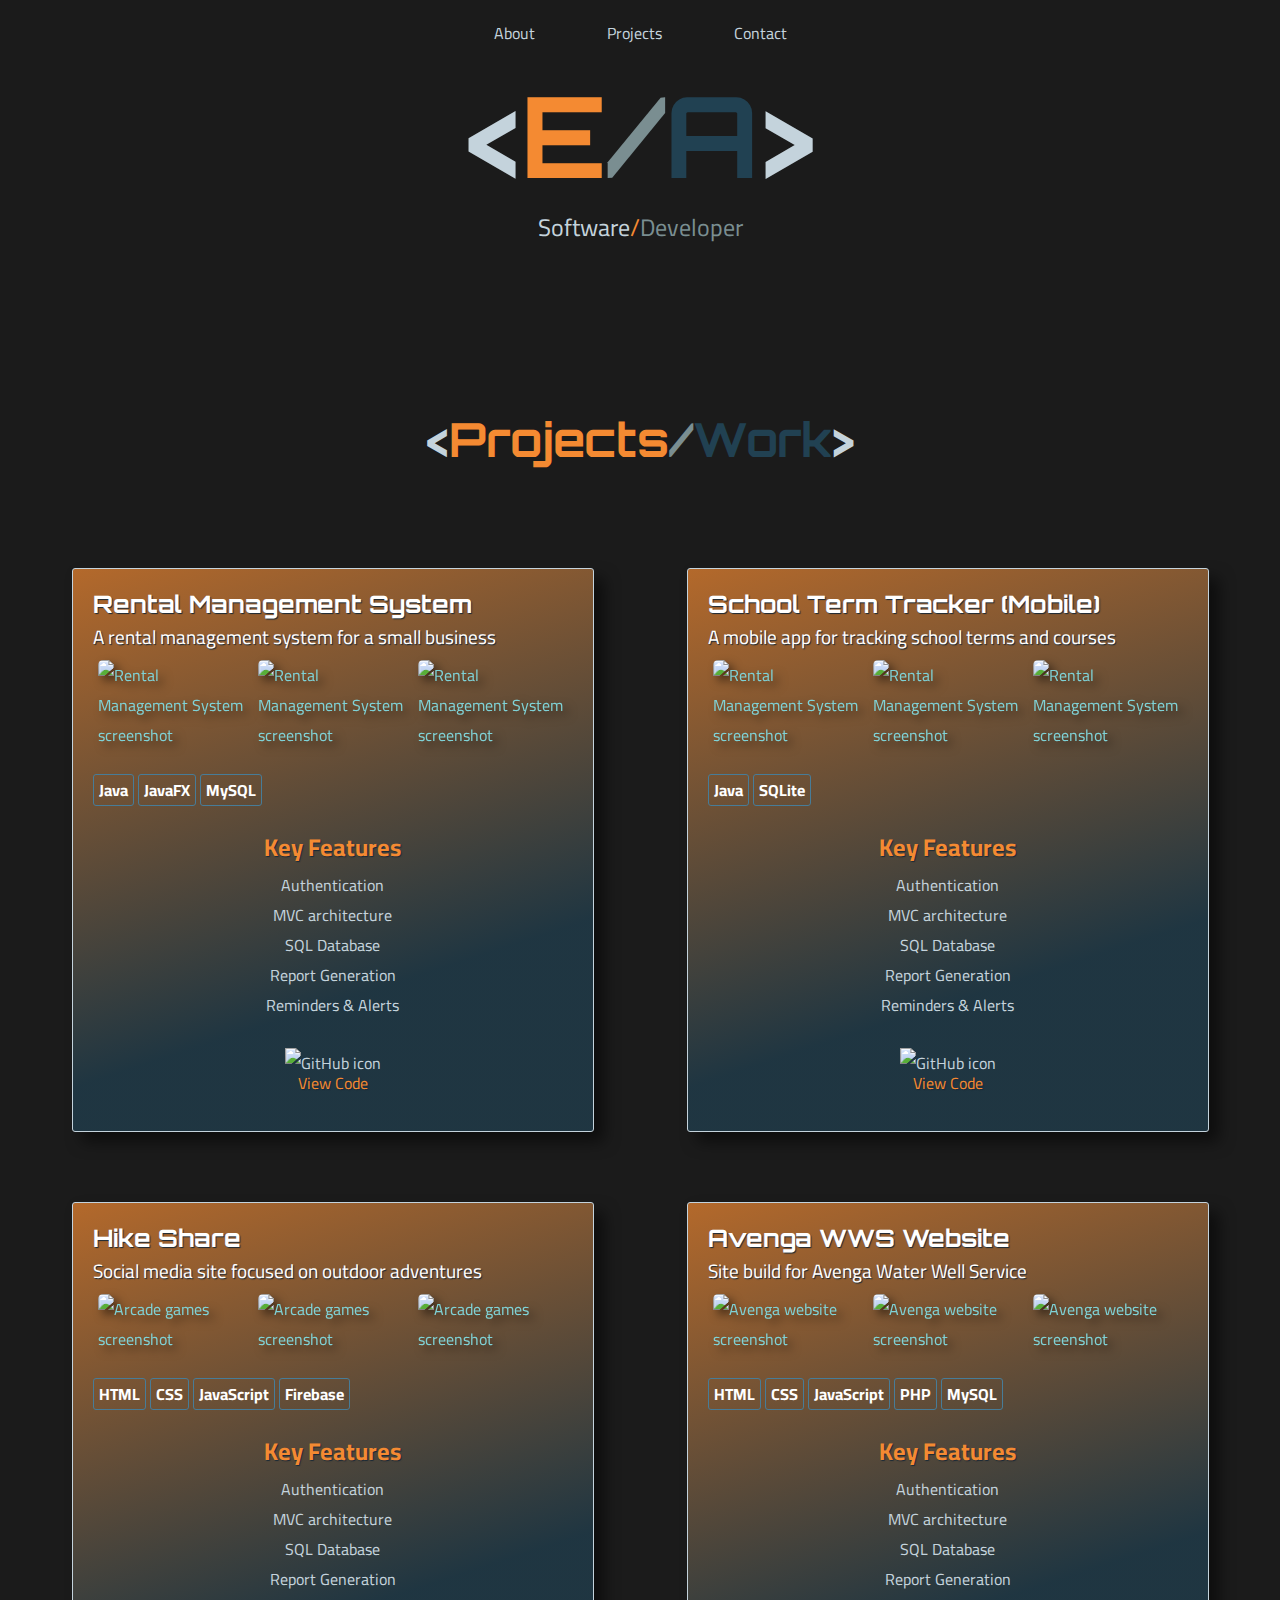
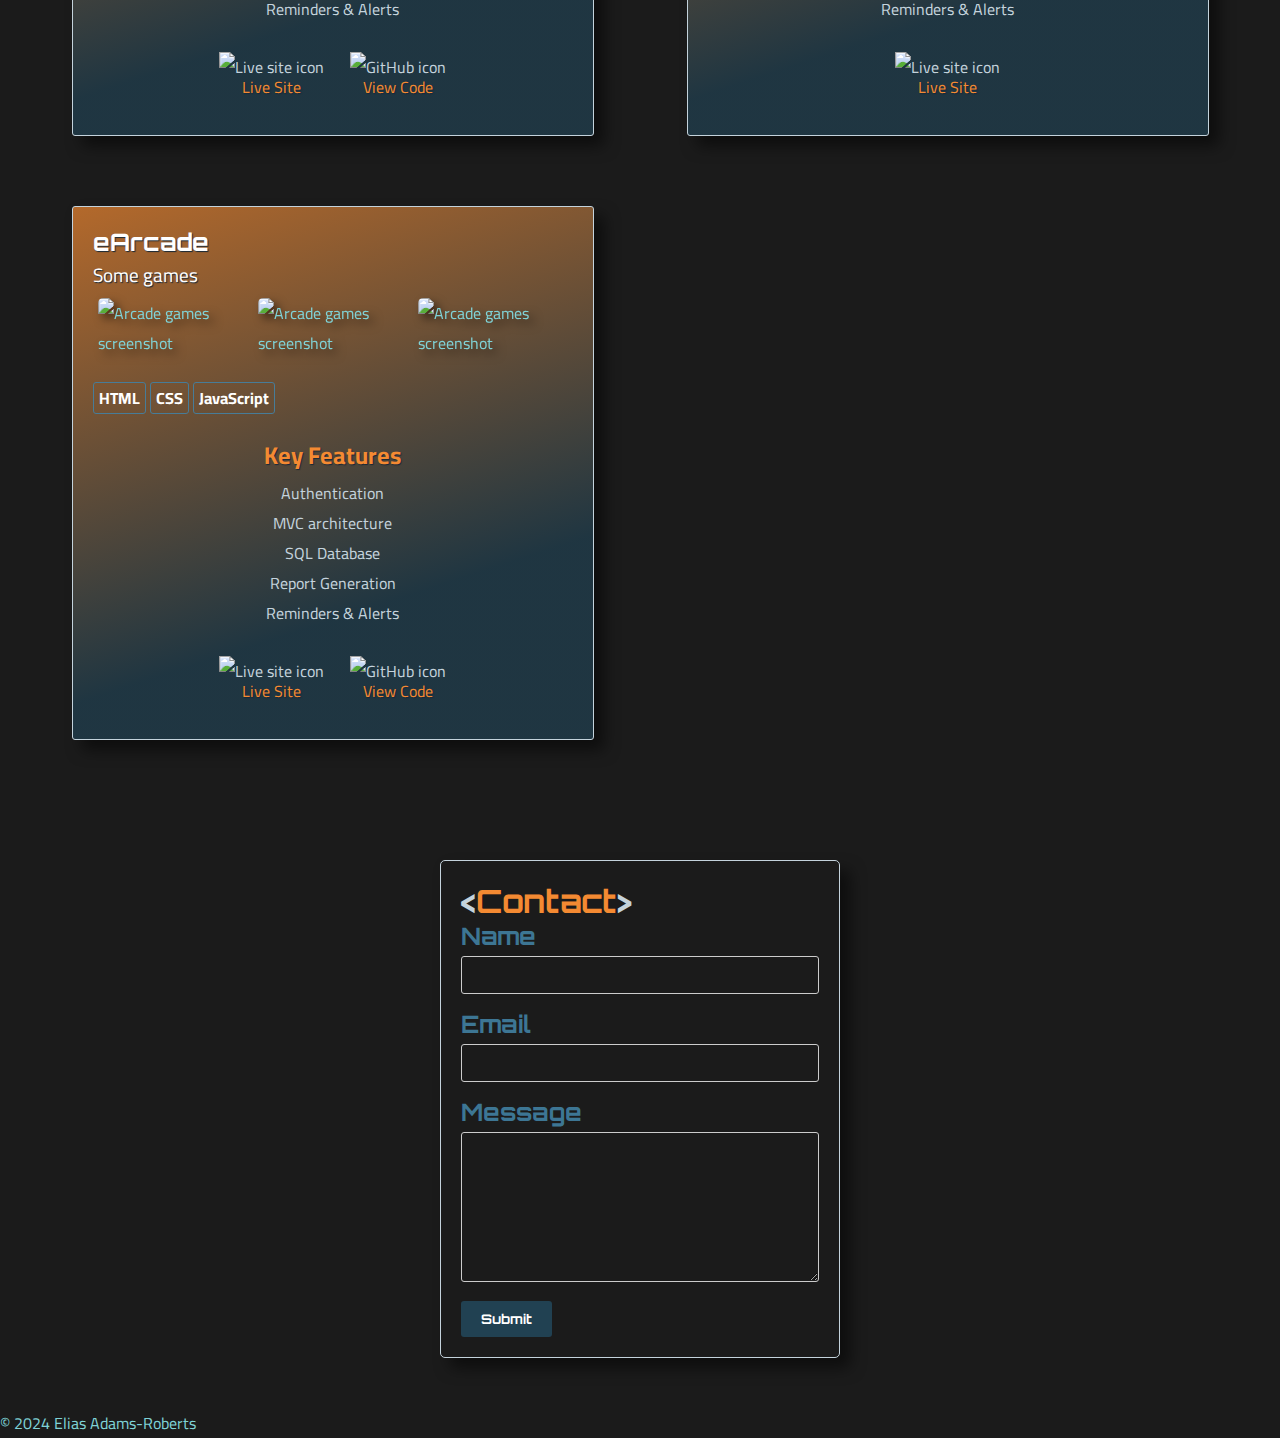
==== index.html @ cd7f0138 "Update project links and add key features section to index.html" ====
<!DOCTYPE html>
<html lang="en">
  <head>
    <meta charset="UTF-8" />
    <meta name="viewport" content="width=device-width, initial-scale=1.0" />
    <title>Elias Adams-Roberts | Software Developer</title>
    <!-- Stylesheet / Fonts -->
    <link rel="stylesheet" href="styles/style.css" />
    <link rel="preconnect" href="https://fonts.googleapis.com" />
    <link rel="preconnect" href="https://fonts.gstatic.com" crossorigin />
    <link
      href="https://fonts.googleapis.com/css2?family=Cairo:wght@300;400;500;700&family=DM+Sans:wght@400;500;700&family=Montserrat:wght@300;400;700&family=Orbitron:wght@400;500;700&family=Roboto:wght@100;300;500;700&display=swap"
      rel="stylesheet"
    />
  </head>
  <body>
    <nav>
      <div id="nav-right">
        <ul class="nav-links">
          <li><a href="#about">About</a></li>
          <li><a href="#projects">Projects</a></li>
          <li><a href="#contact">Contact</a></li>
        </ul>
      </div>
    </nav>

    <header>
      <div class="header-wrapper">
        <h1 id="header-title">
          <span class="title-white">&lt;</span
          ><span class="title-orange">E</span
          ><span id="header-slash">&#47;</span><span class="title-blue">A</span
          ><span class="title-white">&gt;</span>
        </h1>
        <p class="header-sub">
          Software<span class="title-orange">/</span
          ><span class="bluegray">Developer</span>
        </p>
      </div>
    </header>

    <div id="projects-title">
      <h3 class="title">
        <span class="title-white">&lt;</span
        ><span class="title-orange">Projects</span
        ><span id="header-slash">&#47;</span><span class="title-blue">Work</span
        ><span class="title-white">&gt;</span>
      </h3>
    </div>

    <section id="projects">
      <div class="project-card">
        <h4 class="project-title">Rental Management System</h4>
        <p class="project-description">
          A rental management system for a small business
        </p>
        <div class="project-screenshots">
          <img
            class="project-screen-thumb"
            src="/screenshots/rms-1-thumb.png"
            alt="Rental Management System screenshot"
          />
          <img
            class="project-screen-thumb"
            src="/screenshots/rms-2-thumb.png"
            alt="Rental Management System screenshot"
          />
          <img
            class="project-screen-thumb"
            src="/screenshots/rms-3-thumb.png"
            alt="Rental Management System screenshot"
          />
        </div>
        <div class="project-tech">
          <span class="project-tech-detail">Java</span>
          <span class="project-tech-detail">JavaFX</span>
          <span class="project-tech-detail">MySQL</span>
        </div>
        <div class="project-key-features">
          <h5 class="project-features-title">Key Features</h5>
          <ul class="project-features-list">
            <li>Authentication</li>
            <li>MVC architecture</li>
            <li>SQL Database</li>
            <li>Report Generation</li>
            <li>Reminders & Alerts</li>
          </ul>
        </div>
        <div class="project-links">
          <div class="project-link">
            <a
              href="https://github.com/erobertsdev/Rental-Management-System"
              target="_blank"
            >
              <img
                class="project-github-icon"
                src="/screenshots/icons8-github-64.png"
                alt="GitHub icon"
              />
              <div class="project-link-text">View Code</div>
            </a>
          </div>
        </div>
      </div>

      <div class="project-card">
        <h4 class="project-title">School Term Tracker (Mobile)</h4>
        <p class="project-description">
          A mobile app for tracking school terms and courses
        </p>
        <div class="project-screenshots">
          <img
            class="project-screen-thumb"
            src="/screenshots/tracker-1-thumb.png"
            alt="Rental Management System screenshot"
          />
          <img
            class="project-screen-thumb"
            src="/screenshots/tracker-2-thumb.png"
            alt="Rental Management System screenshot"
          />
          <img
            class="project-screen-thumb"
            src="/screenshots/tracker-3-thumb.png"
            alt="Rental Management System screenshot"
          />
        </div>
        <div class="project-tech">
          <span class="project-tech-detail">Java</span>
          <span class="project-tech-detail">SQLite</span>
        </div>
        <div class="project-key-features">
          <h5 class="project-features-title">Key Features</h5>
          <ul class="project-features-list">
            <li>Authentication</li>
            <li>MVC architecture</li>
            <li>SQL Database</li>
            <li>Report Generation</li>
            <li>Reminders & Alerts</li>
          </ul>
        </div>
        <div class="project-links">
          <div class="project-link">
            <a
              href="https://github.com/erobertsdev/Term-Tracker-Mobile-App"
              target="_blank"
            >
              <img
                class="project-github-icon"
                src="/screenshots/icons8-github-64.png"
                alt="GitHub icon"
              />
              <div class="project-link-text">View Code</div>
            </a>
          </div>
        </div>
      </div>

      <div class="project-card">
        <h4 class="project-title">Hike Share</h4>
        <p class="project-description">
          Social media site focused on outdoor adventures
        </p>
        <div class="project-screenshots">
          <img
            class="project-screen-thumb"
            src="/screenshots/hike-1-thumb.png"
            alt="Arcade games screenshot"
          />
          <img
            class="project-screen-thumb"
            src="/screenshots/hike-2-thumb.png"
            alt="Arcade games screenshot"
          />
          <img
            class="project-screen-thumb"
            src="/screenshots/hike-3-thumb.png"
            alt="Arcade games screenshot"
          />
        </div>
        <div class="project-tech">
          <span class="project-tech-detail">HTML</span>
          <span class="project-tech-detail">CSS</span>
          <span class="project-tech-detail">JavaScript</span>
          <span class="project-tech-detail">Firebase</span>
        </div>
        <div class="project-key-features">
          <h5 class="project-features-title">Key Features</h5>
          <ul class="project-features-list">
            <li>Authentication</li>
            <li>MVC architecture</li>
            <li>SQL Database</li>
            <li>Report Generation</li>
            <li>Reminders & Alerts</li>
          </ul>
        </div>
        <div class="project-links">
          <div class="project-link">
            <a href="https://eroberts.dev/hike-share" target="_blank">
              <img
                class="project-live-icon"
                src="/screenshots/icons8-website-64.png"
                alt="Live site icon"
              />
              <div class="project-link-text">Live Site</div>
            </a>
          </div>
          <div class="project-link">
            <a href="https://github.com/erobertsdev/hike-share" target="_blank">
              <img
                class="project-github-icon"
                src="/screenshots/icons8-github-64.png"
                alt="GitHub icon"
              />
              <div class="project-link-text">View Code</div>
            </a>
          </div>
        </div>
      </div>

      <div class="project-card">
        <h4 class="project-title">Avenga WWS Website</h4>
        <p class="project-description">
          Site build for Avenga Water Well Service
        </p>
        <div class="project-screenshots">
          <img
            class="project-screen-thumb"
            src="/screenshots/avenga-2-thumb.png"
            alt="Avenga website screenshot"
          />
          <img
            class="project-screen-thumb"
            src="/screenshots/avenga-3-thumb.png"
            alt="Avenga website screenshot"
          />
          <img
            class="project-screen-thumb"
            src="/screenshots/avenga-4-thumb.png"
            alt="Avenga website screenshot"
          />
        </div>
        <div class="project-tech">
          <span class="project-tech-detail">HTML</span>
          <span class="project-tech-detail">CSS</span>
          <span class="project-tech-detail">JavaScript</span>
          <span class="project-tech-detail">PHP</span>
          <span class="project-tech-detail">MySQL</span>
        </div>
        <div class="project-key-features">
          <h5 class="project-features-title">Key Features</h5>
          <ul class="project-features-list">
            <li>Authentication</li>
            <li>MVC architecture</li>
            <li>SQL Database</li>
            <li>Report Generation</li>
            <li>Reminders & Alerts</li>
          </ul>
        </div>
        <div class="project-links">
          <div class="project-link">
            <a href="https://avengawws.com" target="_blank">
              <img
                class="project-live-icon"
                src="/screenshots/icons8-website-64.png"
                alt="Live site icon"
              />
              <div class="project-link-text">Live Site</div>
            </a>
          </div>
        </div>
      </div>

      <div class="project-card">
        <h4 class="project-title">eArcade</h4>
        <p class="project-description">Some games</p>
        <div class="project-screenshots">
          <img
            class="project-screen-thumb"
            src="/screenshots/arcade-2-thumb.png"
            alt="Arcade games screenshot"
          />
          <img
            class="project-screen-thumb"
            src="/screenshots/arcade-3-thumb.png"
            alt="Arcade games screenshot"
          />
          <img
            class="project-screen-thumb"
            src="/screenshots/arcade-4-thumb.png"
            alt="Arcade games screenshot"
          />
        </div>
        <div class="project-tech">
          <span class="project-tech-detail">HTML</span>
          <span class="project-tech-detail">CSS</span>
          <span class="project-tech-detail">JavaScript</span>
        </div>
        <div class="project-key-features">
          <h5 class="project-features-title">Key Features</h5>
          <ul class="project-features-list">
            <li>Authentication</li>
            <li>MVC architecture</li>
            <li>SQL Database</li>
            <li>Report Generation</li>
            <li>Reminders & Alerts</li>
          </ul>
        </div>
        <div class="project-links">
          <div class="project-link">
            <a href="https://eroberts.dev/arcade" target="_blank">
              <img
                class="project-live-icon"
                src="/screenshots/icons8-website-64.png"
                alt="Live site icon"
              />
              <div class="project-link-text">Live Site</div>
            </a>
          </div>
          <div class="project-link">
            <a
              href="https://github.com/erobertsdev/Rental-Management-System"
              target="_blank"
            >
              <img
                class="project-github-icon"
                src="/screenshots/icons8-github-64.png"
                alt="GitHub icon"
              />
              <div class="project-link-text">View Code</div>
            </a>
          </div>
        </div>
      </div>

      <dialog id="screenshot-dialog" class="dialog">
        <div id="screenshot-fullsize">
          <img
            class="screenshot-fullsize-img"
            src="/screenshots/arcade-2-thumb.png"
            alt="Rental Management System"
          />
          <div>
            <button id="close-dialog-btn">Close</button>
          </div>
        </div>
      </dialog>
    </section>

    <section id="contact">
      <div id="contact-form">
        <h3 id="contact-form-title">
          <span class="title-white">&lt;</span
          ><span class="title-orange">Contact</span
          ><span class="title-white">&gt;</span>
        </h3>
        <form action="https://formspree.io/moqapzaz" method="POST">
          <label for="name">Name</label>
          <input type="text" id="name" name="name" required />

          <label for="email">Email</label>
          <input type="email" id="email" name="email" required />

          <label for="message">Message</label>
          <textarea id="message" name="message" required></textarea>

          <button type="submit">Submit</button>
        </form>
      </div>
    </section>

    <footer>
      <div id="footer-content">
        <p>&copy; 2024 Elias Adams-Roberts</p>
      </div>
    </footer>

    <script src="app/app.js"></script>
  </body>
</html>
---- styles/style.css ----
:root {
  --black: #000;
  --gray: #1a1d1a;
  --bluegray: #7a8e91;
  --blue: #7fd2d6;
  --blue2: #50b6c1;
  --darkblue: #214152;
  --darkestblue: #192936;
  --white: #c4d3dc;
  --orange: #f48a32;
  caret-color: var(--blue2);
  accent-color: var(--blue2);
  scroll-behavior: smooth;
}

::selection {
  background: var(--blue2);
}
::-moz-selection {
  background: var(--blue2);
}

* {
  margin: 0;
  padding: 0;
  box-sizing: border-box;
}

body {
  font-family: "Cairo", sans-serif;
  background-color: #1b1b1b;
  color: var(--blue);
}

a {
  text-decoration: none;
  color: var(--white);
}

nav {
  display: flex;
  align-items: center;
  justify-content: center;
  height: 65px;
}

#nav-right {
  float: right;
}

#nav-right ul {
  list-style-type: none;
  margin: 0;
  padding: 0;
  overflow: hidden;
  transition: all 0.3s;
}

#nav-right li {
  float: left;
  margin: 20px;
  transition: all 0.3s;
}

#nav-right li a {
  color: var(--white);
  border-radius: 5px;
  text-align: center;
  padding: 14px 16px;
  text-decoration: none;
  transition: all 0.3s;
}

#nav-right li a:hover {
  background-color: #303030;
  color: #3d7694;
  text-decoration: underline;
  text-decoration-color: var(--orange);
  transition: all 0.3s;
}

header {
  text-align: center;
  margin-bottom: 10rem;
}

#header-title {
  font-family: "Orbitron", Courier, monospace;
  font-size: 7rem;
  margin: 0;
  padding: 0;
  color: var(--darkblue);
}

.title {
  font-family: "Orbitron", Courier, monospace;
  margin-bottom: 50px;
}

.title-white,
.white {
  color: var(--white);
}

.text-shadow {
  text-shadow: 1px 1px 1px #000000;
}

.section-main-text {
  font-weight: bold;
  font-size: 1.3rem;
  color: #fff;
  /* text-shadow: 1px 1px 1px #000000; */
}

.title-blue {
  color: var(--darkblue);
}

.title-orange {
  color: var(--orange);
}

.bluegray {
  color: var(--bluegray);
}

.medium {
  font-size: 1.3rem;
}

.medium {
  font-size: 1.3rem;
}

.header-sub {
  font-size: 1.5rem;
  margin: 0;
  padding: 0;
  color: var(--white);
}

#header-slash {
  color: var(--bluegray);
}

/* PROJECTS SECTION */

#projects {
  display: grid;
  grid-template-columns: repeat(auto-fit, minmax(450px, 1fr));
  grid-gap: 50px;
  justify-items: center;
  align-items: center;
  padding: 50px;
}

#projects-title {
  font-size: 2.5rem;
  text-align: center;
  margin: 1rem;
}

.project-card {
  width: fit-content;
  border-radius: 3px;
  height: fit-content;
  background: rgb(244, 138, 50, 0.7);
  background: linear-gradient(
    162deg,
    rgba(244, 138, 50, 0.7) 0%,
    rgba(33, 65, 82, 0.7) 71%
  );
  padding: 20px;
  box-shadow: 10px 10px 15px rgba(0, 0, 0, 0.5);
  border: 1px solid var(--white);
  margin-bottom: 20px;
}

.project-card:hover {
  background: rgb(244, 138, 50, 0.9);
  background: linear-gradient(
    162deg,
    rgba(244, 138, 50, 0.9) 0%,
    rgba(33, 65, 82, 0.9) 71%
  );
  transition: all 0.3s;
}

.project-title {
  font-family: "Orbitron", Courier, monospace;
  font-size: 1.5rem;
  color: #fff;
  text-shadow: 1px 1px 1px var(--darkestblue);
}

.project-description {
  font-size: 1.2rem;
  color: #fff;
  text-shadow: 1px 1px 1px var(--darkestblue);
}

.project-screenshots {
  display: flex;
  justify-content: center;
  align-items: center;
  flex-wrap: wrap;
}

.project-screen-thumb {
  max-height: 150px;
  max-width: 150px;
  margin: 5px;
  filter: drop-shadow(5px 5px 5px rgba(0, 0, 0, 0.5));
  border-radius: 5px;
}

.project-screen-thumb:hover {
  cursor: pointer;
  transform: translate(-5px, -5px);
  box-shadow: 5px 5px 10px rgba(0, 0, 0, 0.5);

  transition: all 0.3s;
}

.project-tech {
  margin-top: 20px;
}

.project-tech-detail {
  border: 1px solid #477c98;
  border-radius: 3px;
  padding: 0px 5px 0px 5px;
  font-size: 1rem;
  color: #fff;
  font-weight: bold;
}

.project-key-features {
  text-align: center;
  margin-top: 20px;
}

.project-features-title {
  font-size: 1.5rem;
  color: var(--orange);
  text-shadow: 1px 1px 1px var(--darkestblue);
}

.project-features-list {
  color: var(--white);
  list-style-type: none;
  padding: 0;
}

.project-links {
  display: flex;
  justify-content: center;
  align-items: center;
}

.project-link {
  text-align: center;
  margin: 5px;
  margin-top: 10px;
  padding: 8px;
  border-radius: 5px;
  justify-self: center;
}

.project-link:hover {
  background-color: rgba(255, 255, 255, 0.2);
  transition: all 0.3s;
}

.project-link-text {
  font-size: 1rem;
  color: var(--orange);
  text-shadow: 1px 1px 1px var(--darkestblue);
}

.project-github-icon,
.project-live-icon {
  width: 35px;
  transform: translateY(10px);
}

.project-github-icon:hover {
  filter: brightness(120%);
}

/* Modal */

#screenshot-dialog {
  max-width: 80vw;
  margin: 0 auto;
  background-color: rgba(0, 0, 0, 0.9);
}

#screenshot-fullsize {
  text-align: center;
}

.screenshot-fullsize-img {
  max-width: 80vw;
  max-height: 80vh;
  border-radius: 5px;
  margin: 20px;
}

/* ABOUT SECTION */

#about {
  display: flex;
  justify-content: center;
  align-items: center;
  flex-wrap: wrap;
  margin: 0 auto;
  margin-top: 10rem;
}

#about-title {
  font-size: 2.5rem;
  align-self: flex-start;
}

.about-card {
  width: 80vw;
  height: 400px;
  background: rgba(71, 69, 66, 0.3);
  color: var(--white);
  border-radius: 5px;
  padding: 20px;
  box-shadow: 10px 10px 15px rgba(0, 0, 0, 0.5);
  margin-bottom: 20px;

  display: grid;
  grid-template-columns: 1fr 1fr;
  grid-gap: 20px;
}

.about-card-left {
  grid-column: 1 / 2;
  grid-row: 1 / 2;
}

.about-card-middle {
  grid-column: 2 / 3;
  grid-row: 1 / 2;
}

.about-card-right {
  grid-column: 3 / 4;
  grid-row: 1 / 2;
}

/* Contact Form */

#contact {
  font-family: "Orbitron", Courier, monospace;
  display: flex;
  justify-content: center;
  align-items: center;
  margin: 50px;
}

#contact-form {
  width: 400px;
  padding: 20px;
  border-radius: 5px;
  border: 1px solid var(--white);
  box-shadow: 10px 10px 15px rgba(0, 0, 0, 0.5);
}

#contact-form label {
  color: #3d7694;
  font-weight: bold;
  font-size: 1.5rem;
  padding-bottom: 10px;
}

#contact-form-title {
  font-size: 2rem;
}

#contact-form input[type="text"],
#contact-form input[type="email"],
#contact-form textarea {
  font-family: "Orbitron", Courier, monospace;
  width: 100%;
  padding: 10px;
  margin-top: 5px;
  margin-bottom: 15px;
  border: 1px solid #ccc;
  border-radius: 3px;
  background-color: #1b1b1b;
  color: var(--white);
}

#contact-form input:focus,
#contact-form textarea:focus {
  outline: none;
  border-color: var(--orange);
  background-color: #232323;
}

#contact-form textarea {
  resize: vertical;
  height: 150px;
}

#contact-form button[type="submit"] {
  font-family: "Orbitron", Courier, monospace;
  font-weight: bold;
  background-color: var(--darkblue);
  color: #fff;
  border: none;
  padding: 10px 20px;
  border-radius: 3px;
  cursor: pointer;

  transition: all 0.3s;
}

#contact-form button[type="submit"]:hover {
  filter: brightness(120%);
  color: var(--orange);
}
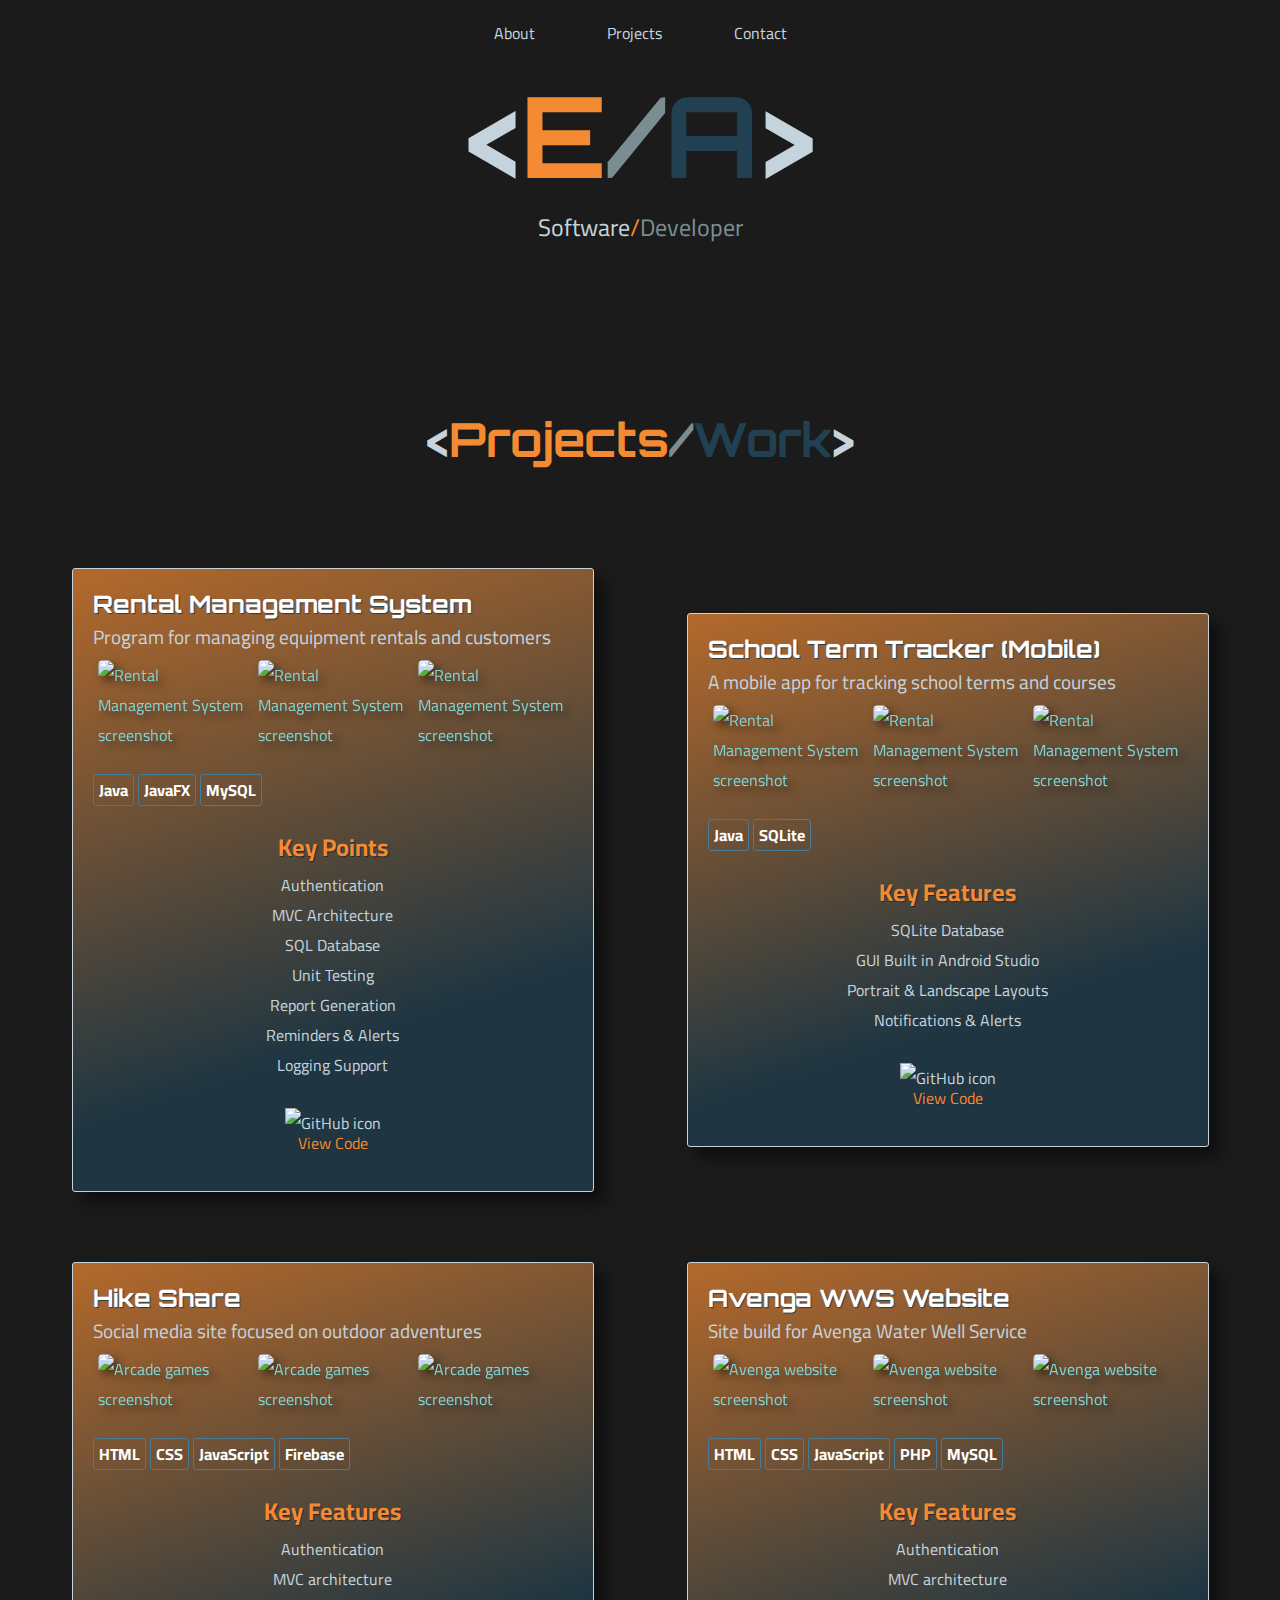
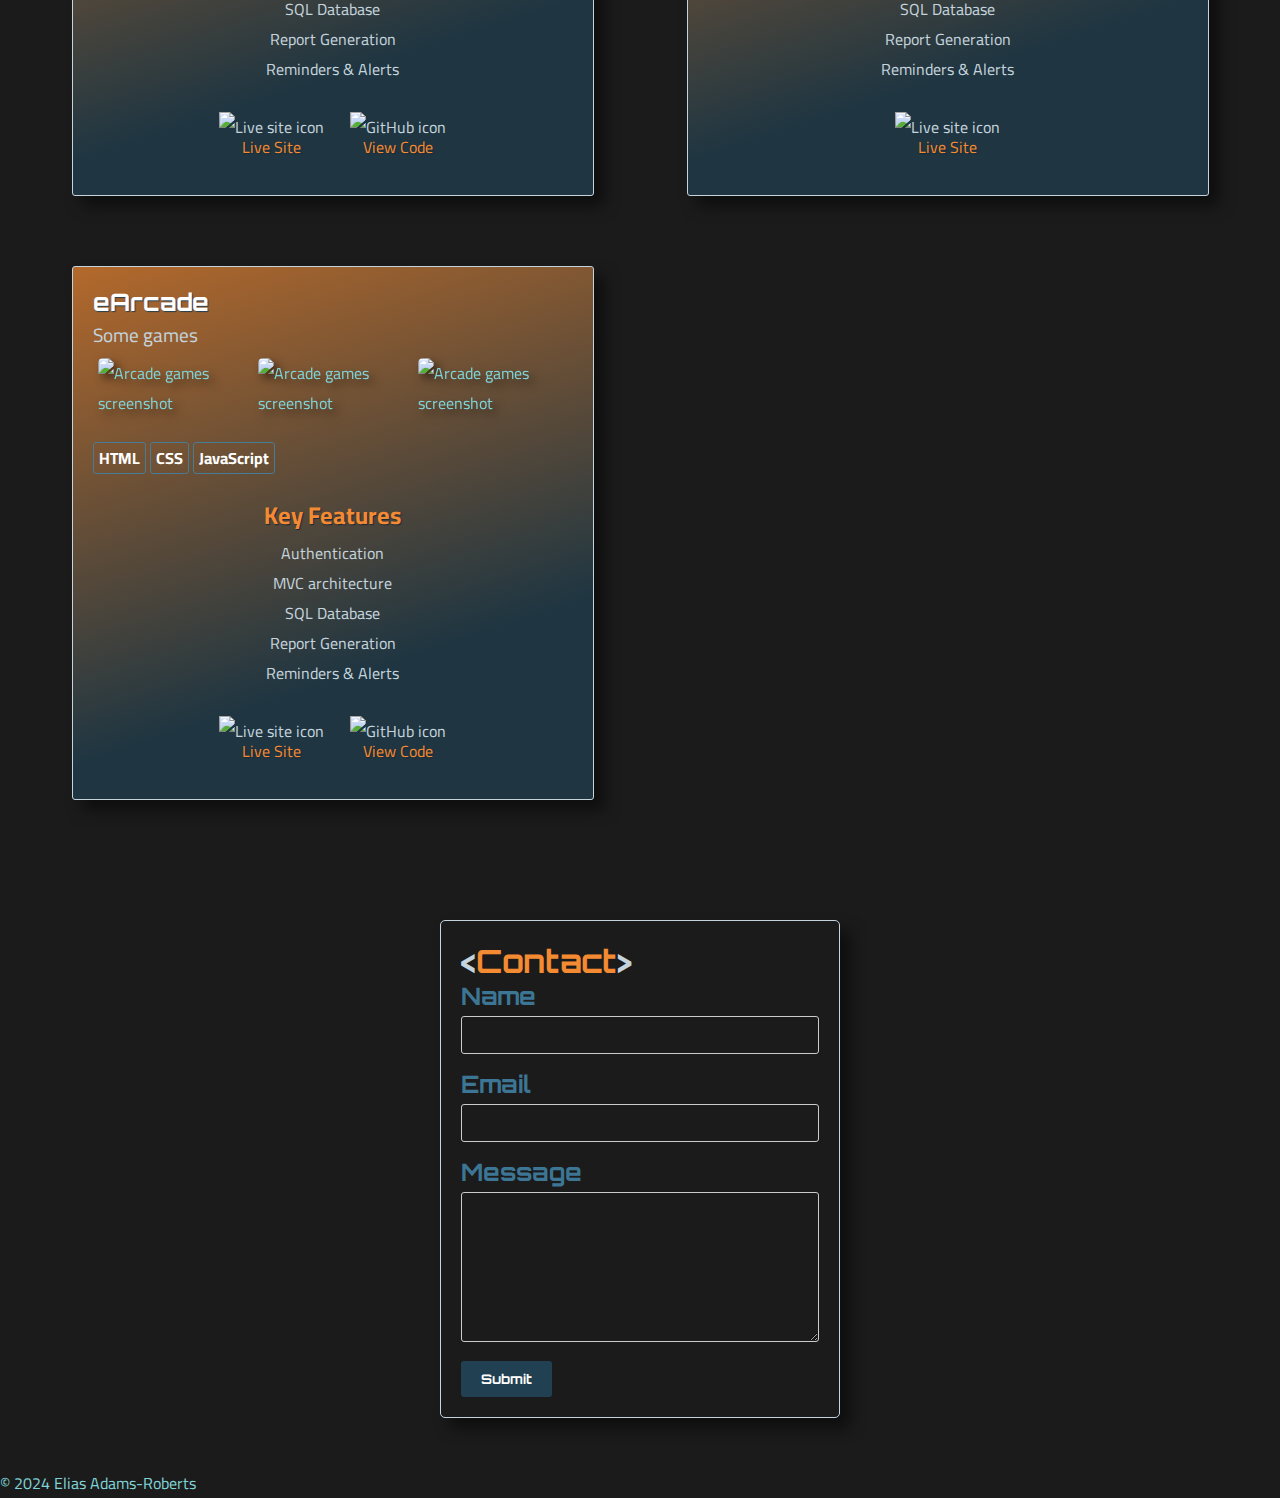
==== commit 019b15eb: "Update project links and add key points section to index.html" ====
--- a/index.html
+++ b/index.html
@@ -52,7 +52,7 @@
       <div class="project-card">
         <h4 class="project-title">Rental Management System</h4>
         <p class="project-description">
-          A rental management system for a small business
+          Program for managing equipment rentals and customers
         </p>
         <div class="project-screenshots">
           <img
@@ -77,13 +77,15 @@
           <span class="project-tech-detail">MySQL</span>
         </div>
         <div class="project-key-features">
-          <h5 class="project-features-title">Key Features</h5>
+          <h5 class="project-features-title">Key Points</h5>
           <ul class="project-features-list">
             <li>Authentication</li>
-            <li>MVC architecture</li>
+            <li>MVC Architecture</li>
             <li>SQL Database</li>
+            <li>Unit Testing</li>
             <li>Report Generation</li>
             <li>Reminders & Alerts</li>
+            <li>Logging Support</li>
           </ul>
         </div>
         <div class="project-links">
@@ -132,11 +134,10 @@
         <div class="project-key-features">
           <h5 class="project-features-title">Key Features</h5>
           <ul class="project-features-list">
-            <li>Authentication</li>
-            <li>MVC architecture</li>
-            <li>SQL Database</li>
-            <li>Report Generation</li>
-            <li>Reminders & Alerts</li>
+            <li>SQLite Database</li>
+            <li>GUI Built in Android Studio</li>
+            <li>Portrait & Landscape Layouts</li>
+            <li>Notifications & Alerts</li>
           </ul>
         </div>
         <div class="project-links">
--- a/styles/style.css
+++ b/styles/style.css
@@ -191,13 +191,13 @@
   font-family: "Orbitron", Courier, monospace;
   font-size: 1.5rem;
   color: #fff;
-  text-shadow: 1px 1px 1px var(--darkestblue);
+  text-shadow: 1px 1px 1px var(--darkblue);
 }
 
 .project-description {
   font-size: 1.2rem;
-  color: #fff;
-  text-shadow: 1px 1px 1px var(--darkestblue);
+  color: var(--white);
+  /* text-shadow: 1px 1px 1px #fff; */
 }
 
 .project-screenshots {
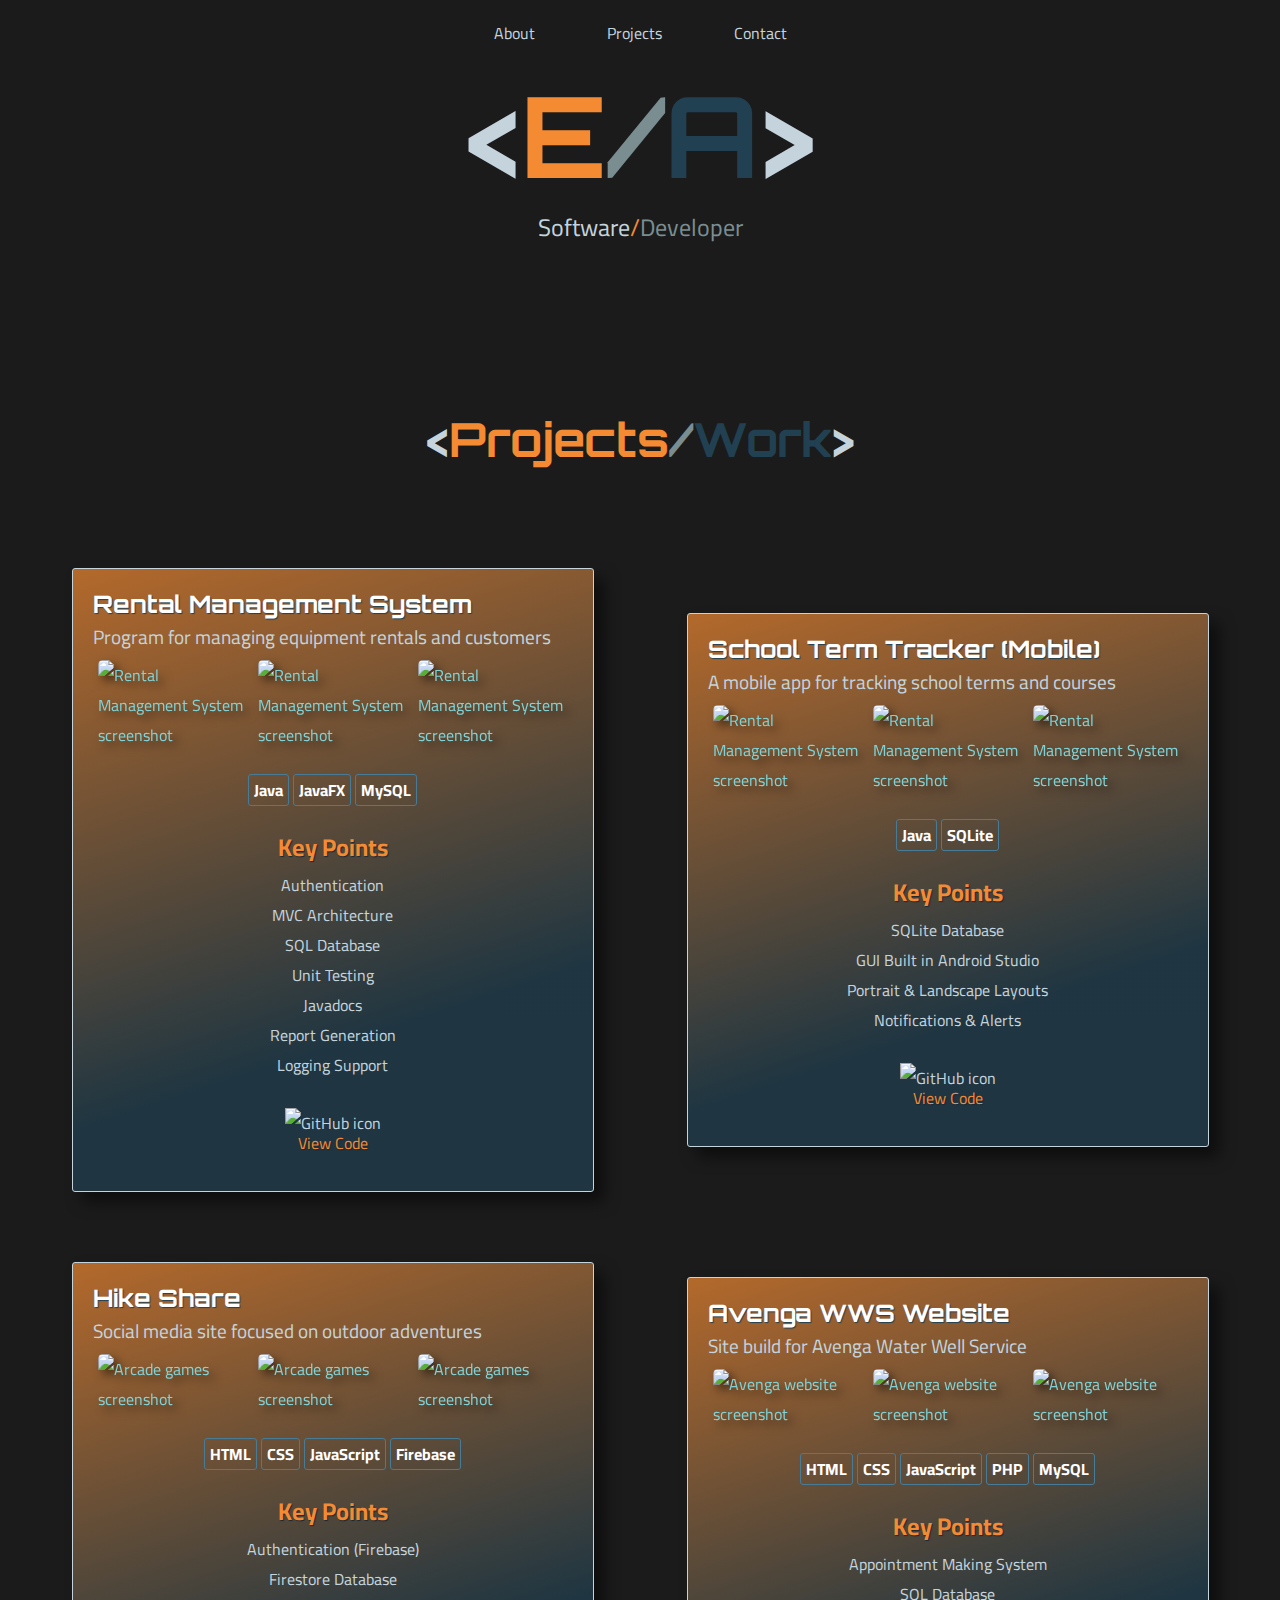
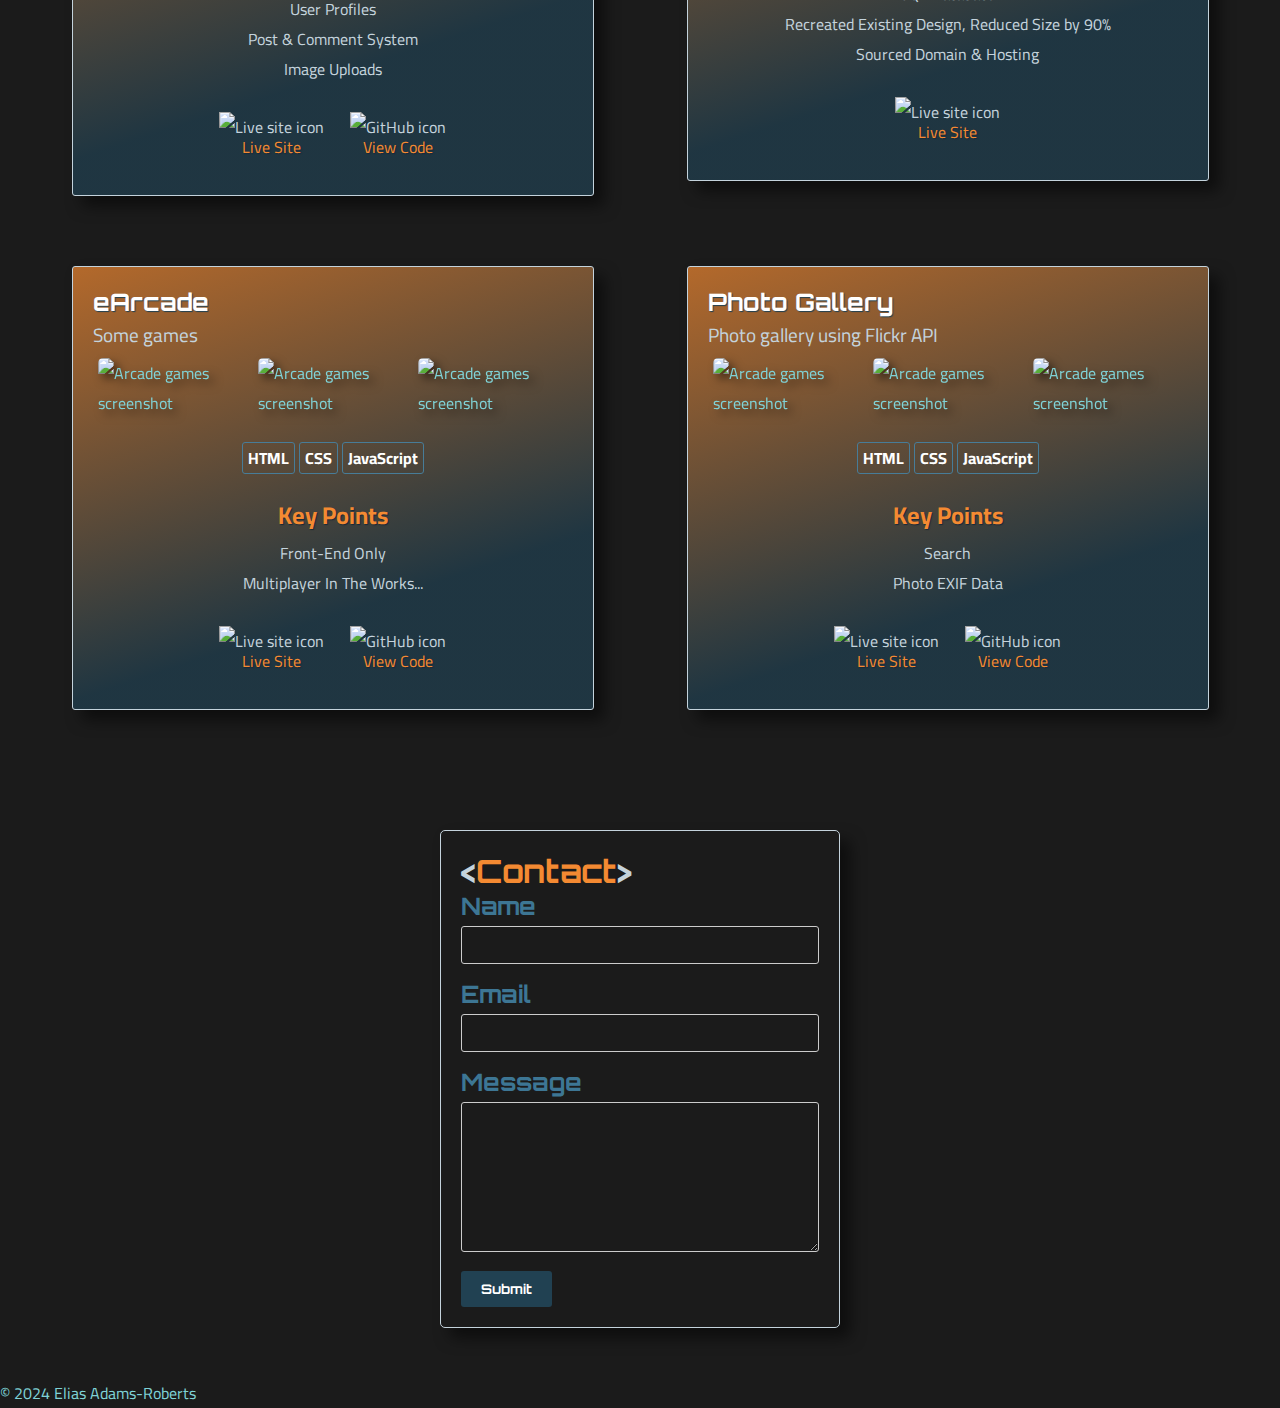
==== commit ad0e8b05: "Update project links and add key points section to index.html" ====
--- a/index.html
+++ b/index.html
@@ -83,8 +83,8 @@
             <li>MVC Architecture</li>
             <li>SQL Database</li>
             <li>Unit Testing</li>
+            <li>Javadocs</li>
             <li>Report Generation</li>
-            <li>Reminders & Alerts</li>
             <li>Logging Support</li>
           </ul>
         </div>
@@ -132,7 +132,7 @@
           <span class="project-tech-detail">SQLite</span>
         </div>
         <div class="project-key-features">
-          <h5 class="project-features-title">Key Features</h5>
+          <h5 class="project-features-title">Key Points</h5>
           <ul class="project-features-list">
             <li>SQLite Database</li>
             <li>GUI Built in Android Studio</li>
@@ -186,13 +186,13 @@
           <span class="project-tech-detail">Firebase</span>
         </div>
         <div class="project-key-features">
-          <h5 class="project-features-title">Key Features</h5>
-          <ul class="project-features-list">
-            <li>Authentication</li>
-            <li>MVC architecture</li>
-            <li>SQL Database</li>
-            <li>Report Generation</li>
-            <li>Reminders & Alerts</li>
+          <h5 class="project-features-title">Key Points</h5>
+          <ul class="project-features-list">
+            <li>Authentication (Firebase)</li>
+            <li>Firestore Database</li>
+            <li>User Profiles</li>
+            <li>Post & Comment System</li>
+            <li>Image Uploads</li>
           </ul>
         </div>
         <div class="project-links">
@@ -249,13 +249,12 @@
           <span class="project-tech-detail">MySQL</span>
         </div>
         <div class="project-key-features">
-          <h5 class="project-features-title">Key Features</h5>
-          <ul class="project-features-list">
-            <li>Authentication</li>
-            <li>MVC architecture</li>
+          <h5 class="project-features-title">Key Points</h5>
+          <ul class="project-features-list">
+            <li>Appointment Making System</li>
             <li>SQL Database</li>
-            <li>Report Generation</li>
-            <li>Reminders & Alerts</li>
+            <li>Recreated Existing Design, Reduced Size by 90%</li>
+            <li>Sourced Domain & Hosting</li>
           </ul>
         </div>
         <div class="project-links">
@@ -298,13 +297,69 @@
           <span class="project-tech-detail">JavaScript</span>
         </div>
         <div class="project-key-features">
-          <h5 class="project-features-title">Key Features</h5>
-          <ul class="project-features-list">
-            <li>Authentication</li>
-            <li>MVC architecture</li>
-            <li>SQL Database</li>
-            <li>Report Generation</li>
-            <li>Reminders & Alerts</li>
+          <h5 class="project-features-title">Key Points</h5>
+          <ul class="project-features-list">
+            <li>Front-End Only</li>
+            <li>Multiplayer In The Works...</li>
+          </ul>
+        </div>
+        <div class="project-links">
+          <div class="project-link">
+            <a href="https://eroberts.dev/arcade" target="_blank">
+              <img
+                class="project-live-icon"
+                src="/screenshots/icons8-website-64.png"
+                alt="Live site icon"
+              />
+              <div class="project-link-text">Live Site</div>
+            </a>
+          </div>
+          <div class="project-link">
+            <a
+              href="https://github.com/erobertsdev/Rental-Management-System"
+              target="_blank"
+            >
+              <img
+                class="project-github-icon"
+                src="/screenshots/icons8-github-64.png"
+                alt="GitHub icon"
+              />
+              <div class="project-link-text">View Code</div>
+            </a>
+          </div>
+        </div>
+      </div>
+
+      <div class="project-card">
+        <h4 class="project-title">Photo Gallery</h4>
+        <p class="project-description">Photo gallery using Flickr API</p>
+        <div class="project-screenshots">
+          <img
+            class="project-screen-thumb"
+            src="/screenshots/rrobertsphoto-1-thumb.png"
+            alt="Arcade games screenshot"
+          />
+          <img
+            class="project-screen-thumb"
+            src="/screenshots/rrobertsphoto-2-thumb.png"
+            alt="Arcade games screenshot"
+          />
+          <img
+            class="project-screen-thumb"
+            src="/screenshots/rrobertsphoto-3-thumb.png"
+            alt="Arcade games screenshot"
+          />
+        </div>
+        <div class="project-tech">
+          <span class="project-tech-detail">HTML</span>
+          <span class="project-tech-detail">CSS</span>
+          <span class="project-tech-detail">JavaScript</span>
+        </div>
+        <div class="project-key-features">
+          <h5 class="project-features-title">Key Points</h5>
+          <ul class="project-features-list">
+            <li>Search</li>
+            <li>Photo EXIF Data</li>
           </ul>
         </div>
         <div class="project-links">
--- a/styles/style.css
+++ b/styles/style.css
@@ -224,6 +224,7 @@
 }
 
 .project-tech {
+  text-align: center;
   margin-top: 20px;
 }
 
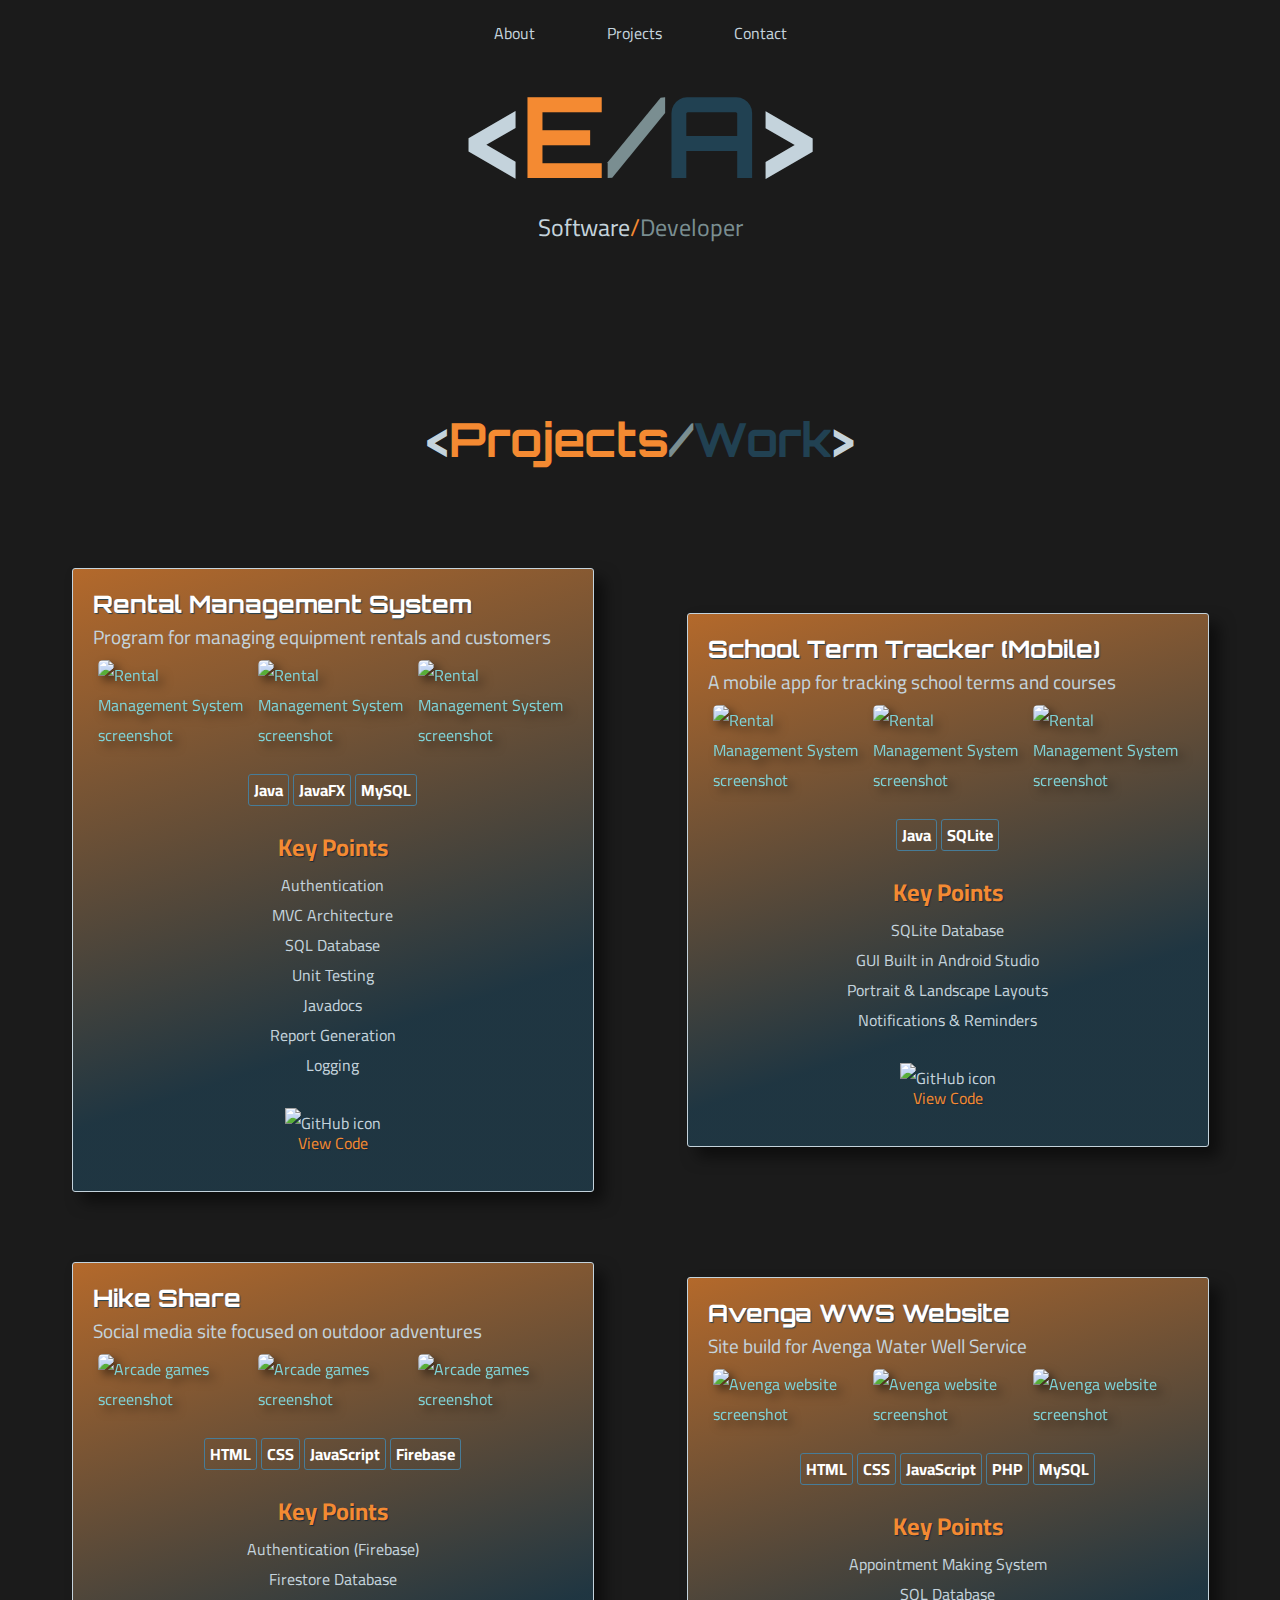
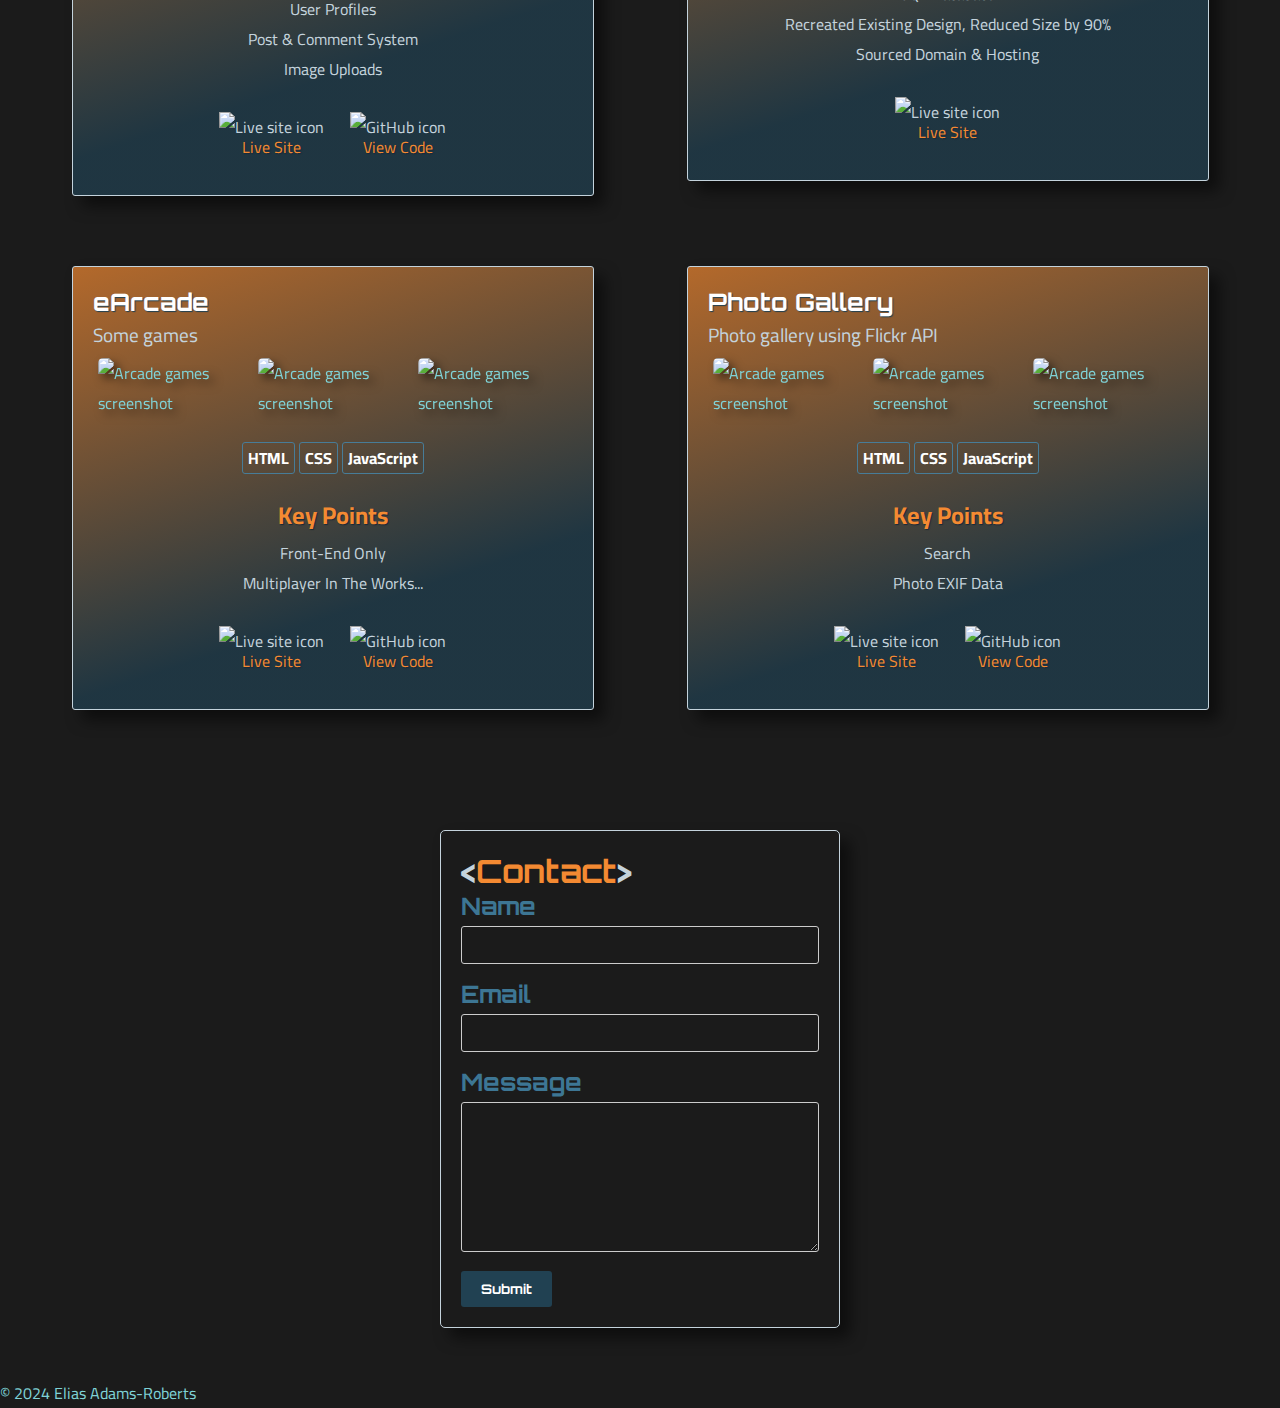
==== commit d385cfea: "Update project links and modify key points and features sections in index.html" ====
--- a/index.html
+++ b/index.html
@@ -85,7 +85,7 @@
             <li>Unit Testing</li>
             <li>Javadocs</li>
             <li>Report Generation</li>
-            <li>Logging Support</li>
+            <li>Logging</li>
           </ul>
         </div>
         <div class="project-links">
@@ -137,7 +137,7 @@
             <li>SQLite Database</li>
             <li>GUI Built in Android Studio</li>
             <li>Portrait & Landscape Layouts</li>
-            <li>Notifications & Alerts</li>
+            <li>Notifications & Reminders</li>
           </ul>
         </div>
         <div class="project-links">
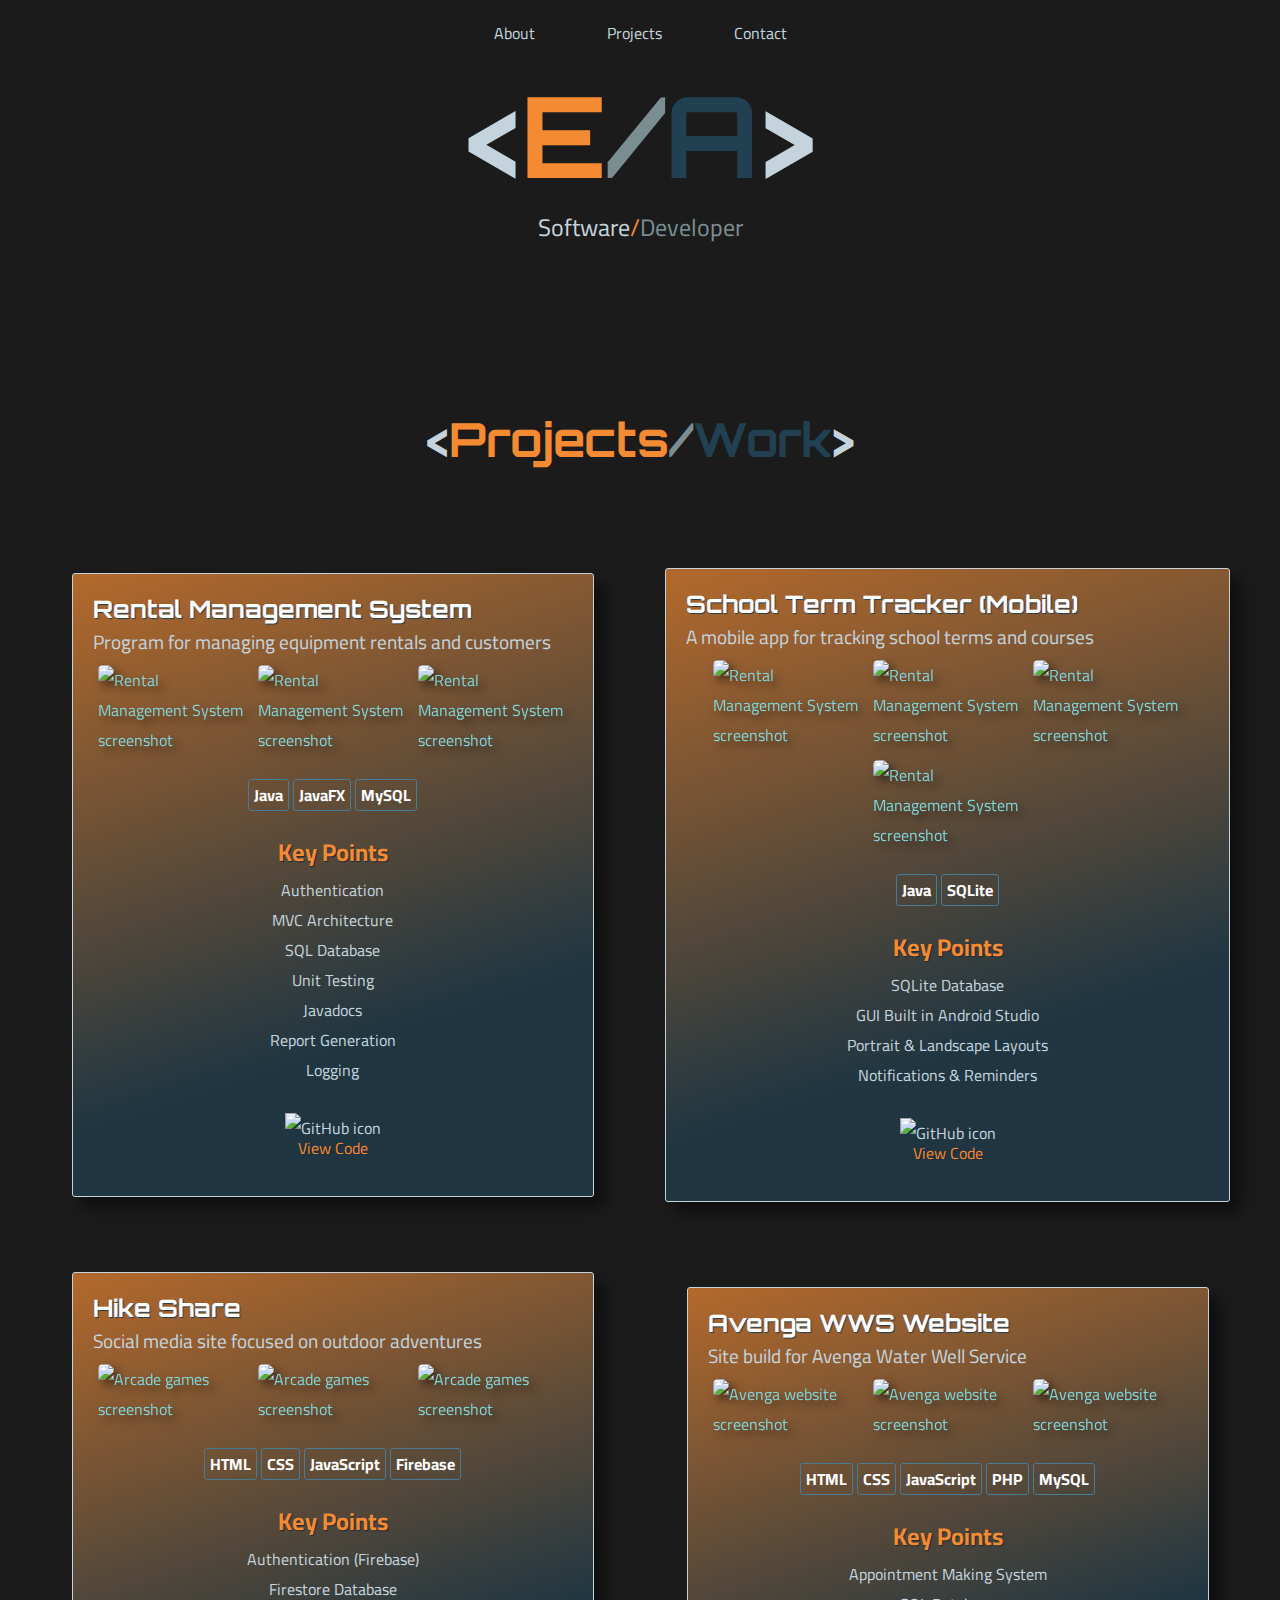
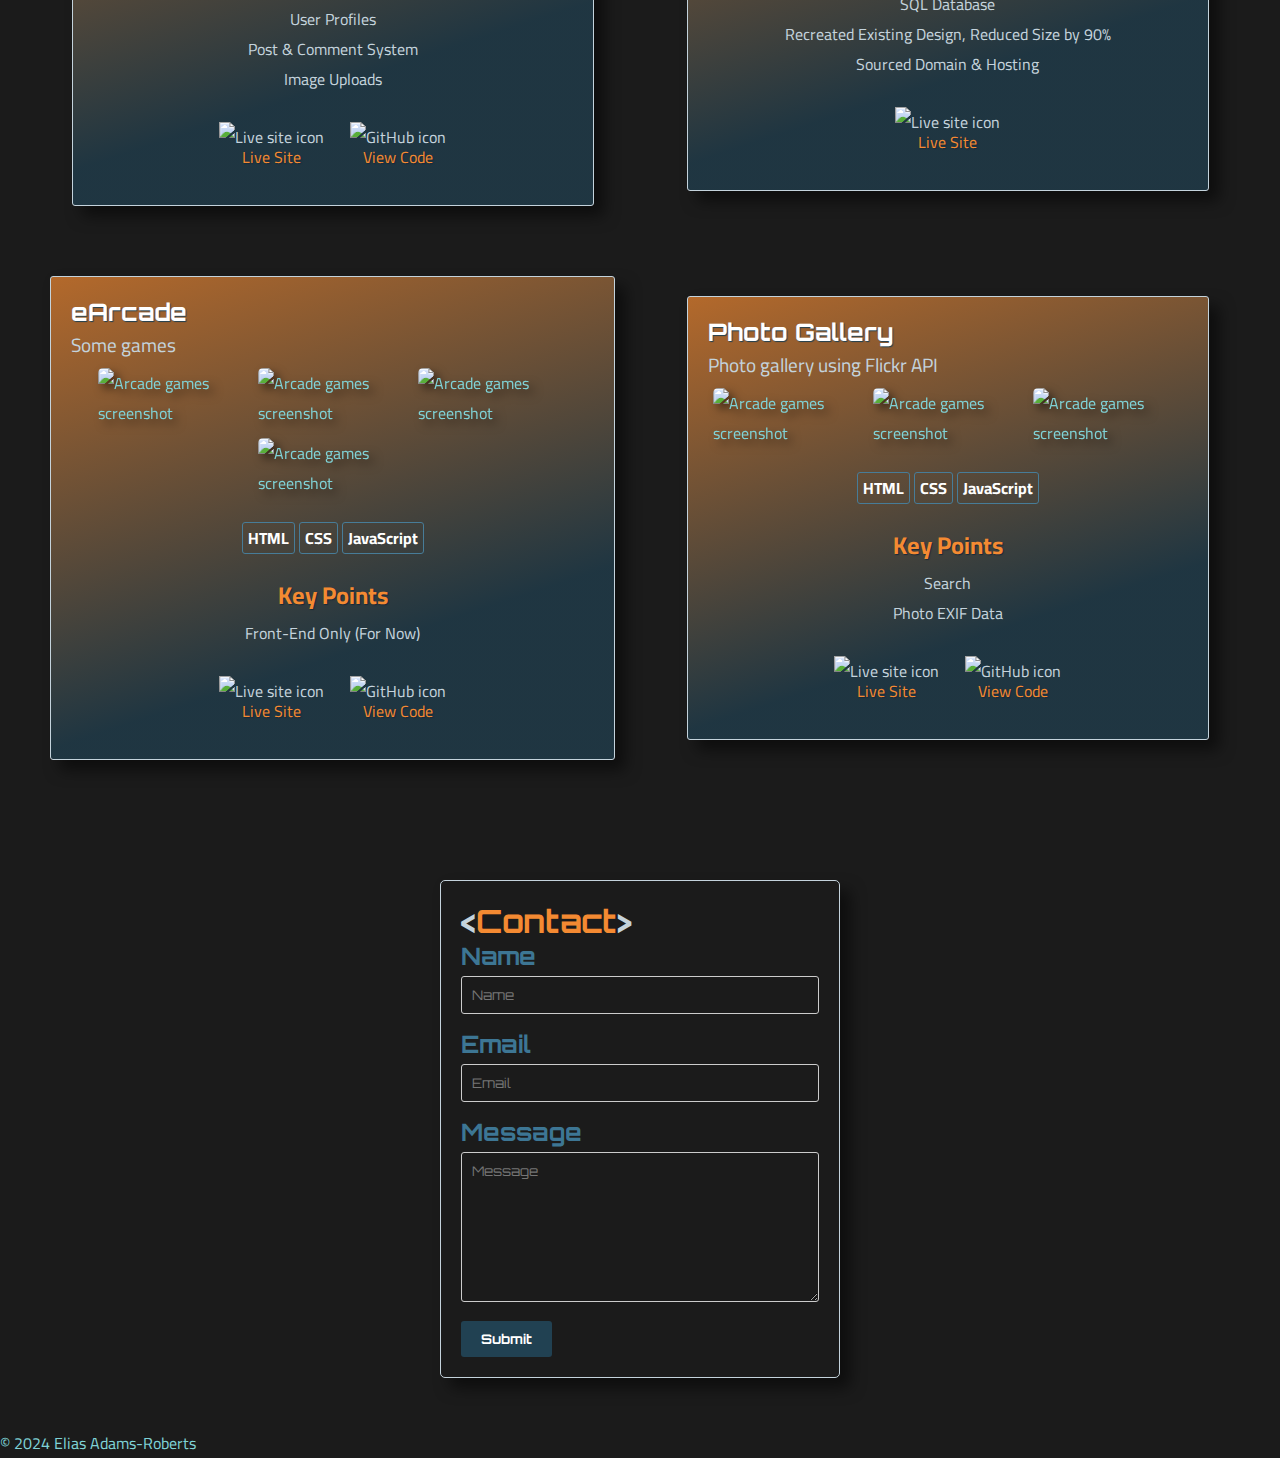
==== commit 916acf2e: "Update project links and modify key points and features sections in index.html" ====
--- a/index.html
+++ b/index.html
@@ -126,6 +126,11 @@
             src="/screenshots/tracker-3-thumb.png"
             alt="Rental Management System screenshot"
           />
+          <img
+            class="project-screen-thumb"
+            src="/screenshots/tracker-4-thumb.png"
+            alt="Rental Management System screenshot"
+          />
         </div>
         <div class="project-tech">
           <span class="project-tech-detail">Java</span>
@@ -277,6 +282,11 @@
         <div class="project-screenshots">
           <img
             class="project-screen-thumb"
+            src="/screenshots/arcade-1-thumb.png"
+            alt="Arcade games screenshot"
+          />
+          <img
+            class="project-screen-thumb"
             src="/screenshots/arcade-2-thumb.png"
             alt="Arcade games screenshot"
           />
@@ -299,8 +309,7 @@
         <div class="project-key-features">
           <h5 class="project-features-title">Key Points</h5>
           <ul class="project-features-list">
-            <li>Front-End Only</li>
-            <li>Multiplayer In The Works...</li>
+            <li>Front-End Only (For Now)</li>
           </ul>
         </div>
         <div class="project-links">
@@ -393,7 +402,7 @@
         <div id="screenshot-fullsize">
           <img
             class="screenshot-fullsize-img"
-            src="/screenshots/arcade-2-thumb.png"
+            src=""
             alt="Rental Management System"
           />
           <div>
@@ -412,13 +421,30 @@
         </h3>
         <form action="https://formspree.io/moqapzaz" method="POST">
           <label for="name">Name</label>
-          <input type="text" id="name" name="name" required />
+          <input
+            type="text"
+            id="name"
+            name="name"
+            placeholder="Name"
+            required
+          />
 
           <label for="email">Email</label>
-          <input type="email" id="email" name="email" required />
+          <input
+            type="email"
+            id="email"
+            name="_replyto"
+            placeholder="Email"
+            required
+          />
 
           <label for="message">Message</label>
-          <textarea id="message" name="message" required></textarea>
+          <textarea
+            id="message"
+            name="message"
+            placeholder="Message"
+            required
+          ></textarea>
 
           <button type="submit">Submit</button>
         </form>
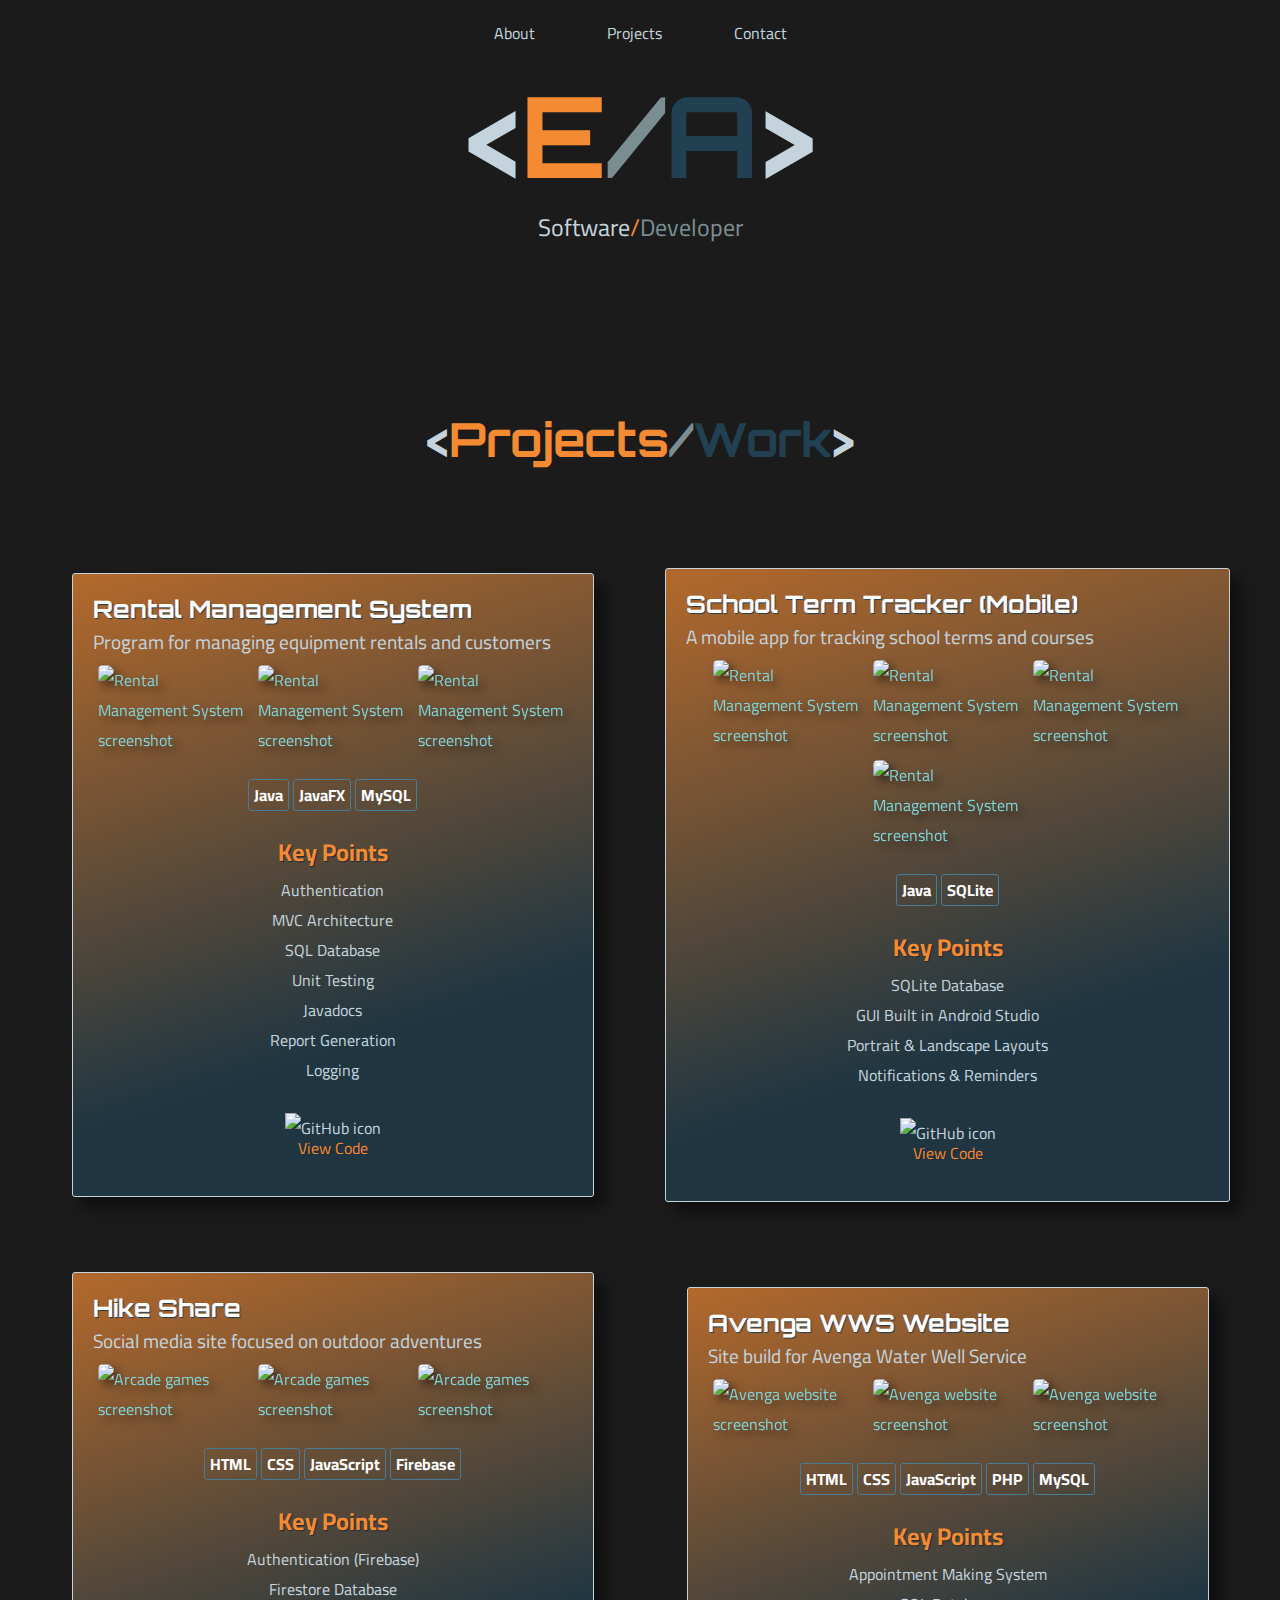
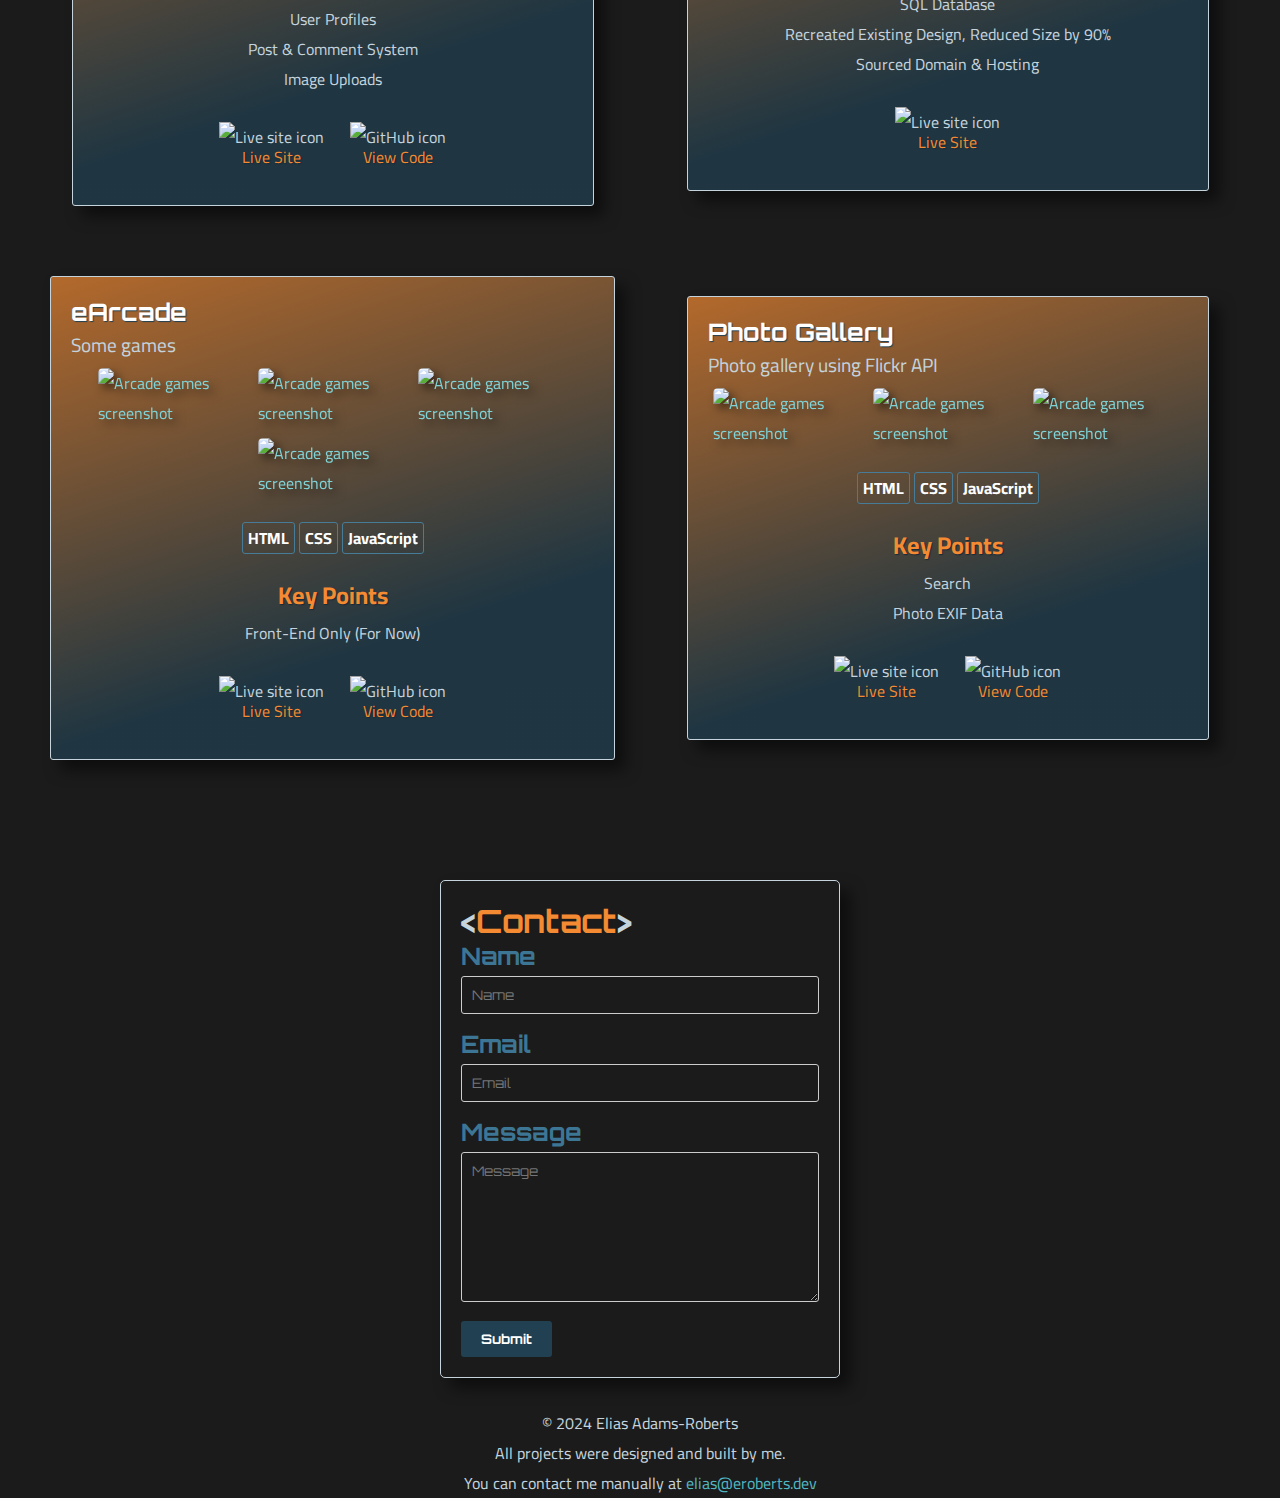
==== commit 7f12bef3: "Update footer content and style" ====
--- a/index.html
+++ b/index.html
@@ -454,6 +454,13 @@
     <footer>
       <div id="footer-content">
         <p>&copy; 2024 Elias Adams-Roberts</p>
+        <p>All projects were designed and built by me.</p>
+        <p>
+          You can contact me manually at
+          <a id="footer-email" href="mailto:elias@eroberts.dev"
+            >elias@eroberts.dev</a
+          >
+        </p>
       </div>
     </footer>
 
--- a/styles/style.css
+++ b/styles/style.css
@@ -110,7 +110,6 @@
   font-weight: bold;
   font-size: 1.3rem;
   color: #fff;
-  /* text-shadow: 1px 1px 1px #000000; */
 }
 
 .title-blue {
@@ -197,7 +196,6 @@
 .project-description {
   font-size: 1.2rem;
   color: var(--white);
-  /* text-shadow: 1px 1px 1px #fff; */
 }
 
 .project-screenshots {
@@ -293,9 +291,12 @@
 /* Modal */
 
 #screenshot-dialog {
-  max-width: 80vw;
+  width: 100svw;
+  height: 100svh;
   margin: 0 auto;
-  background-color: rgba(0, 0, 0, 0.9);
+  background-color: rgba(33, 65, 82, 0.7);
+  border: none;
+  padding: 20px;
 }
 
 #screenshot-fullsize {
@@ -307,6 +308,26 @@
   max-height: 80vh;
   border-radius: 5px;
   margin: 20px;
+}
+
+#close-dialog-btn {
+  position: absolute;
+  top: 10px;
+  right: 10px;
+  background-color: var(--orange);
+  color: #fff;
+  font-weight: bold;
+  font-size: 1rem;
+  border: 1px solid var(--white);
+  padding: 10px 15px;
+  border-radius: 3px;
+  cursor: pointer;
+}
+
+#close-dialog-btn:hover {
+  background-color: var(--darkblue);
+  color: var(--orange);
+  transition: all 0.3s;
 }
 
 /* ABOUT SECTION */
@@ -427,3 +448,26 @@
   filter: brightness(120%);
   color: var(--orange);
 }
+
+/* FOOTER */
+
+footer {
+  display: flex;
+  justify-content: center;
+  align-items: center;
+  text-align: center;
+  height: 50px;
+  color: var(--white);
+}
+
+#footer-email {
+  color: var(--blue2);
+}
+
+#footer-email:hover {
+  text-decoration: underline;
+  text-decoration-color: var(--orange);
+  color: #3d7694;
+
+  transition: all 0.3s;
+}
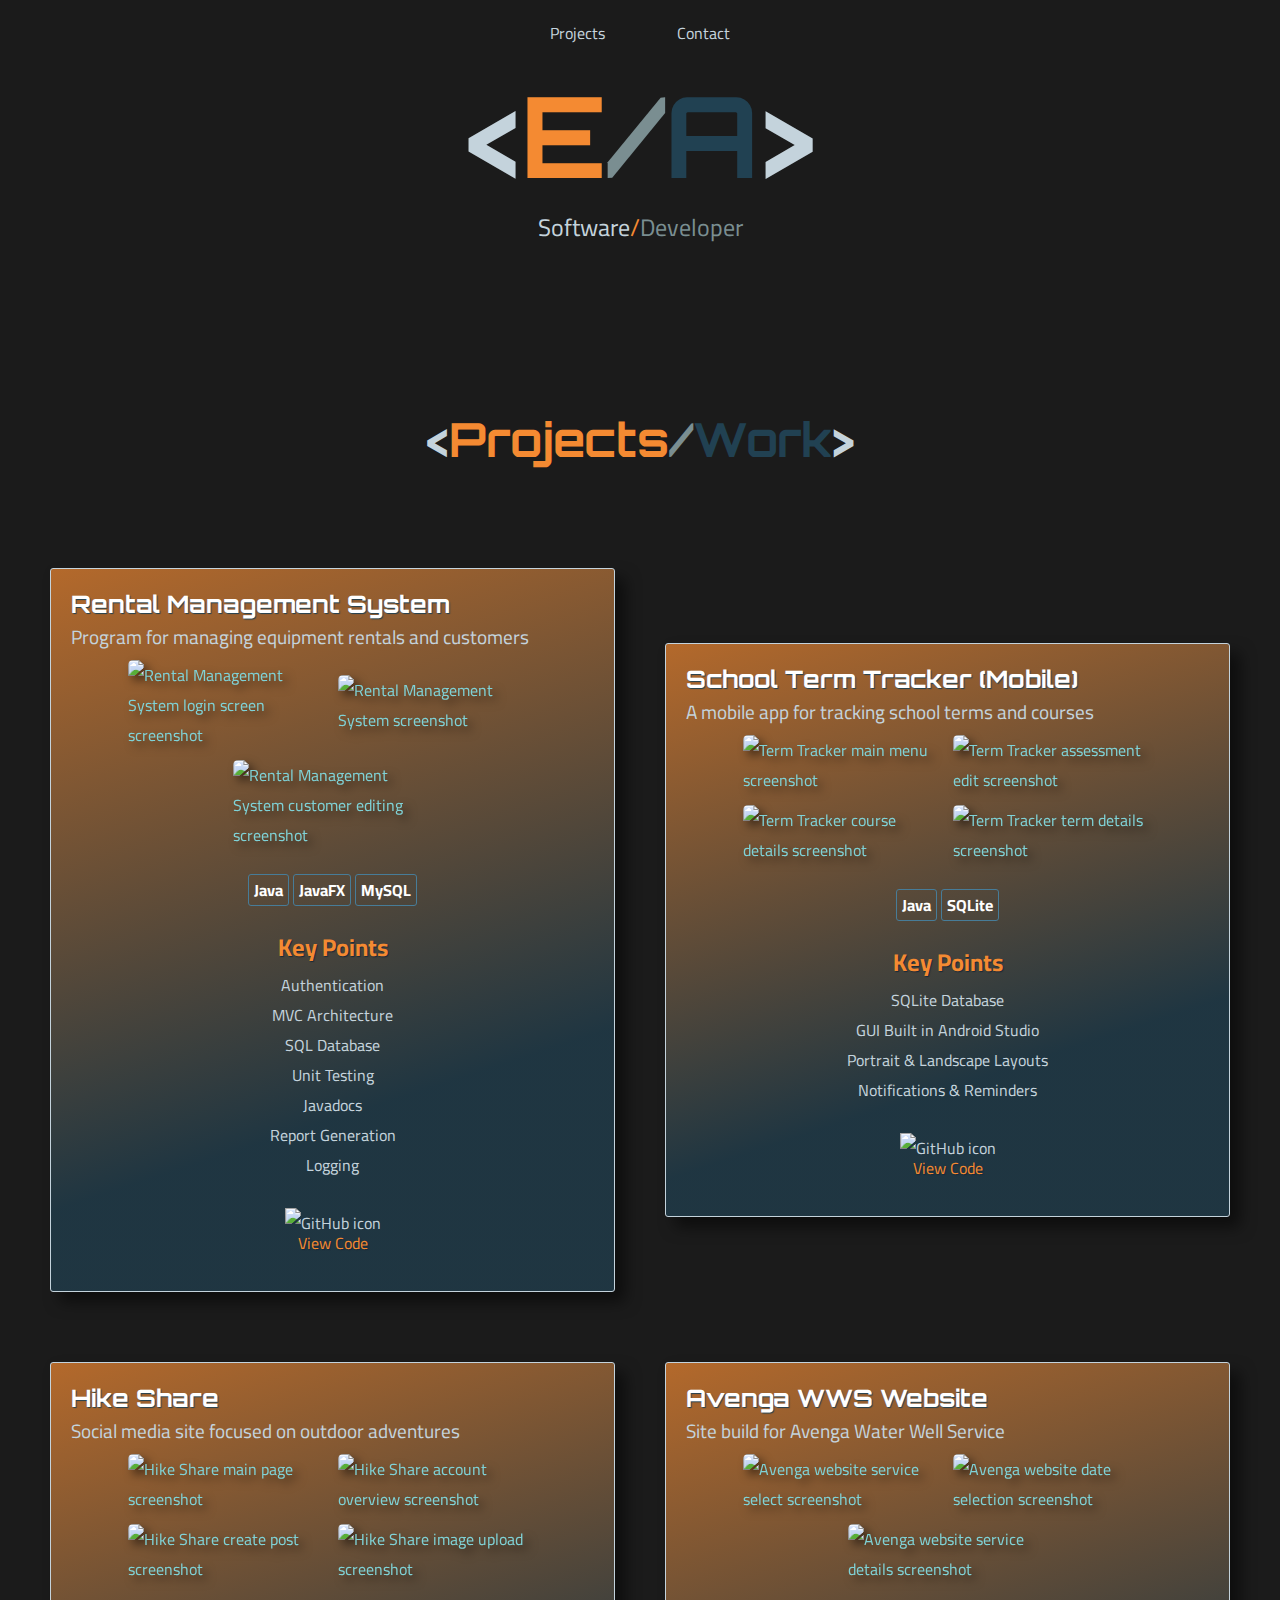
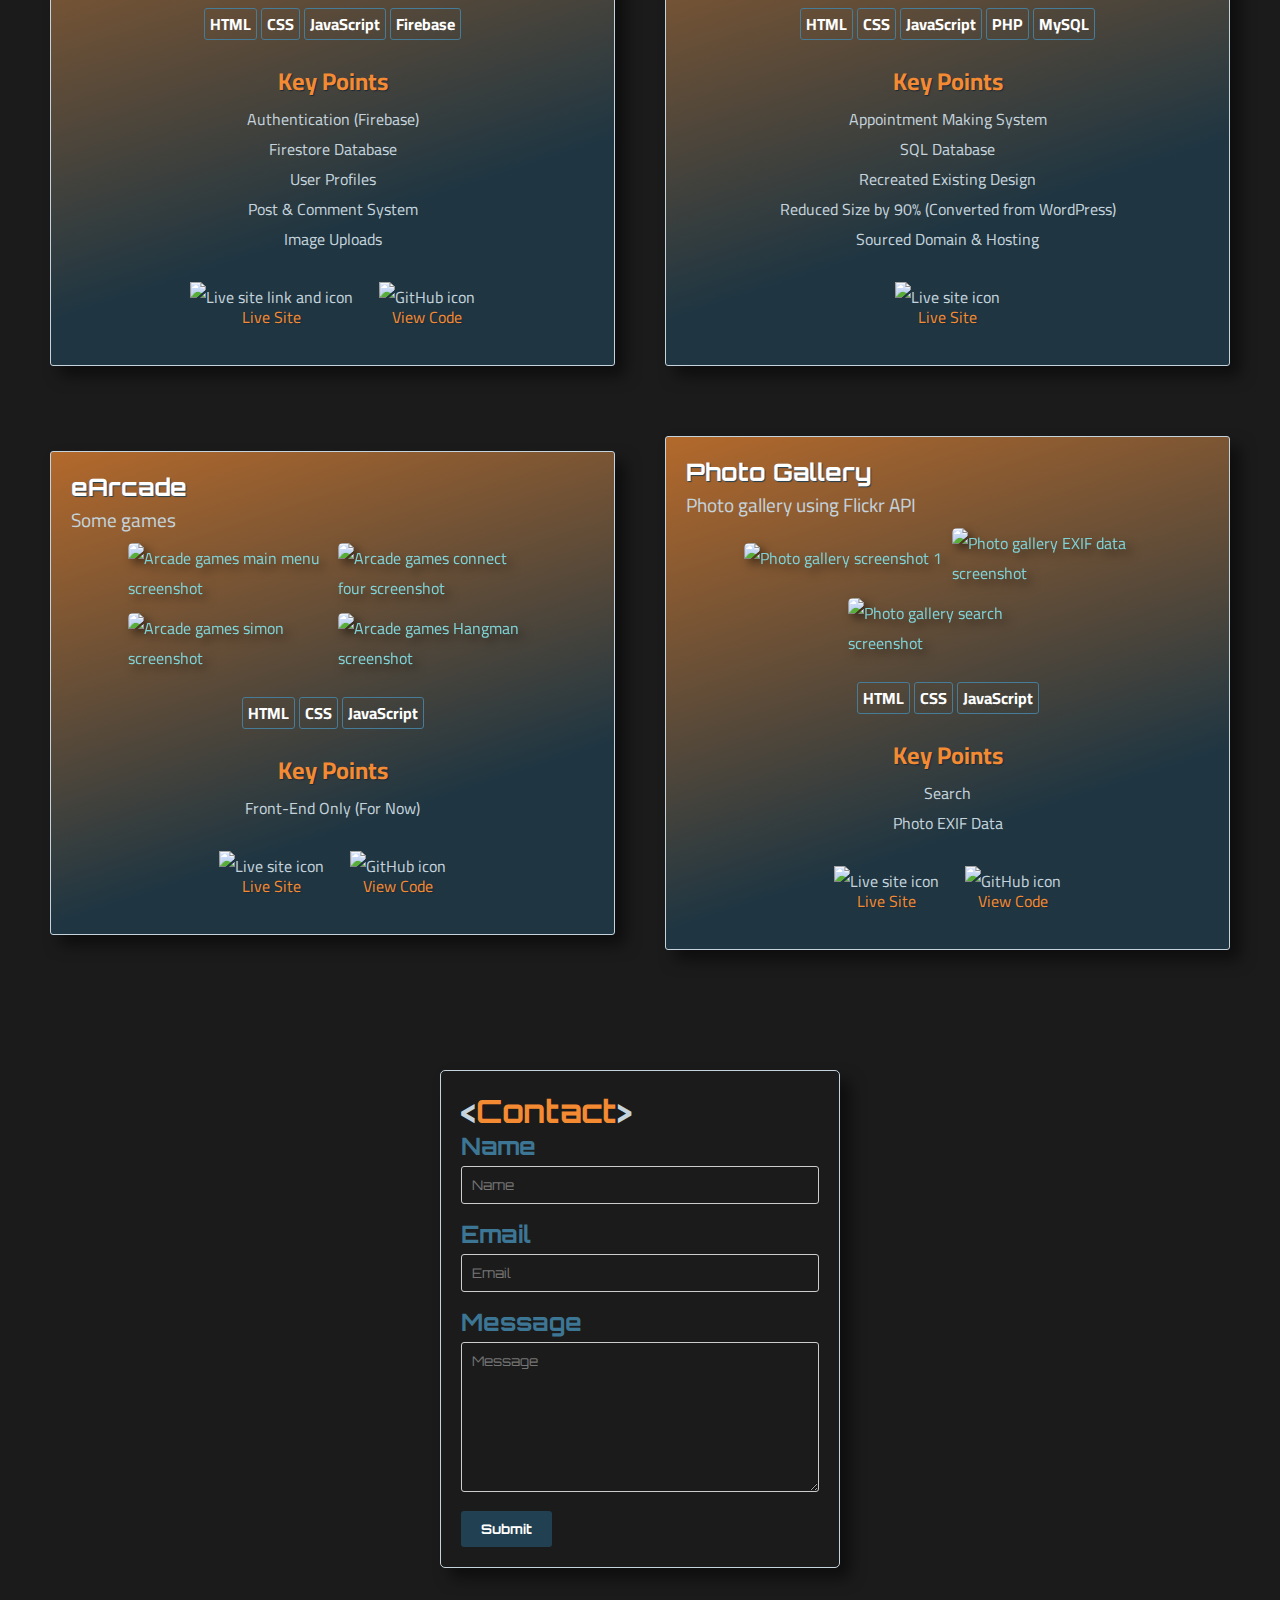
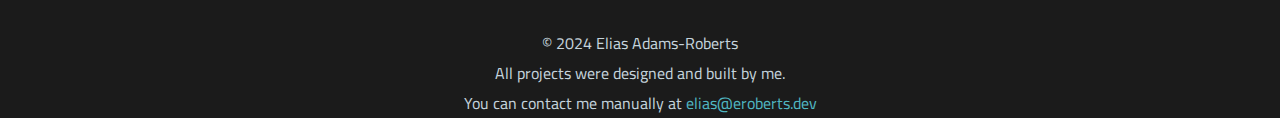
==== commit 84547264: "Update alt text for project screenshots in index.html" ====
--- a/index.html
+++ b/index.html
@@ -17,7 +17,7 @@
     <nav>
       <div id="nav-right">
         <ul class="nav-links">
-          <li><a href="#about">About</a></li>
+          <!-- <li><a href="#about">About</a></li> -->
           <li><a href="#projects">Projects</a></li>
           <li><a href="#contact">Contact</a></li>
         </ul>
@@ -58,7 +58,7 @@
           <img
             class="project-screen-thumb"
             src="/screenshots/rms-1-thumb.png"
-            alt="Rental Management System screenshot"
+            alt="Rental Management System login screen screenshot"
           />
           <img
             class="project-screen-thumb"
@@ -68,7 +68,7 @@
           <img
             class="project-screen-thumb"
             src="/screenshots/rms-3-thumb.png"
-            alt="Rental Management System screenshot"
+            alt="Rental Management System customer editing screenshot"
           />
         </div>
         <div class="project-tech">
@@ -93,6 +93,7 @@
             <a
               href="https://github.com/erobertsdev/Rental-Management-System"
               target="_blank"
+              alt="Live Site Link"
             >
               <img
                 class="project-github-icon"
@@ -114,22 +115,22 @@
           <img
             class="project-screen-thumb"
             src="/screenshots/tracker-1-thumb.png"
-            alt="Rental Management System screenshot"
+            alt="Term Tracker main menu screenshot"
           />
           <img
             class="project-screen-thumb"
             src="/screenshots/tracker-2-thumb.png"
-            alt="Rental Management System screenshot"
+            alt="Term Tracker assessment edit screenshot"
           />
           <img
             class="project-screen-thumb"
             src="/screenshots/tracker-3-thumb.png"
-            alt="Rental Management System screenshot"
+            alt="Term Tracker course details screenshot"
           />
           <img
             class="project-screen-thumb"
             src="/screenshots/tracker-4-thumb.png"
-            alt="Rental Management System screenshot"
+            alt="Term Tracker term details screenshot"
           />
         </div>
         <div class="project-tech">
@@ -150,6 +151,7 @@
             <a
               href="https://github.com/erobertsdev/Term-Tracker-Mobile-App"
               target="_blank"
+              alt="Live Site Link"
             >
               <img
                 class="project-github-icon"
@@ -171,17 +173,22 @@
           <img
             class="project-screen-thumb"
             src="/screenshots/hike-1-thumb.png"
-            alt="Arcade games screenshot"
+            alt="Hike Share main page screenshot"
           />
           <img
             class="project-screen-thumb"
             src="/screenshots/hike-2-thumb.png"
-            alt="Arcade games screenshot"
+            alt="Hike Share account overview screenshot"
           />
           <img
             class="project-screen-thumb"
             src="/screenshots/hike-3-thumb.png"
-            alt="Arcade games screenshot"
+            alt="Hike Share create post screenshot"
+          />
+          <img
+            class="project-screen-thumb"
+            src="/screenshots/hike-4-thumb.png"
+            alt="Hike Share image upload screenshot"
           />
         </div>
         <div class="project-tech">
@@ -206,7 +213,7 @@
               <img
                 class="project-live-icon"
                 src="/screenshots/icons8-website-64.png"
-                alt="Live site icon"
+                alt="Live site link and icon"
               />
               <div class="project-link-text">Live Site</div>
             </a>
@@ -233,17 +240,17 @@
           <img
             class="project-screen-thumb"
             src="/screenshots/avenga-2-thumb.png"
-            alt="Avenga website screenshot"
+            alt="Avenga website service select screenshot"
           />
           <img
             class="project-screen-thumb"
             src="/screenshots/avenga-3-thumb.png"
-            alt="Avenga website screenshot"
+            alt="Avenga website date selection screenshot"
           />
           <img
             class="project-screen-thumb"
             src="/screenshots/avenga-4-thumb.png"
-            alt="Avenga website screenshot"
+            alt="Avenga website service details screenshot"
           />
         </div>
         <div class="project-tech">
@@ -258,7 +265,8 @@
           <ul class="project-features-list">
             <li>Appointment Making System</li>
             <li>SQL Database</li>
-            <li>Recreated Existing Design, Reduced Size by 90%</li>
+            <li>Recreated Existing Design</li>
+            <li>Reduced Size by 90% (Converted from WordPress)</li>
             <li>Sourced Domain & Hosting</li>
           </ul>
         </div>
@@ -283,22 +291,22 @@
           <img
             class="project-screen-thumb"
             src="/screenshots/arcade-1-thumb.png"
-            alt="Arcade games screenshot"
+            alt="Arcade games main menu screenshot"
           />
           <img
             class="project-screen-thumb"
             src="/screenshots/arcade-2-thumb.png"
-            alt="Arcade games screenshot"
+            alt="Arcade games connect four screenshot"
           />
           <img
             class="project-screen-thumb"
             src="/screenshots/arcade-3-thumb.png"
-            alt="Arcade games screenshot"
+            alt="Arcade games simon screenshot"
           />
           <img
             class="project-screen-thumb"
             src="/screenshots/arcade-4-thumb.png"
-            alt="Arcade games screenshot"
+            alt="Arcade games Hangman screenshot"
           />
         </div>
         <div class="project-tech">
@@ -324,10 +332,7 @@
             </a>
           </div>
           <div class="project-link">
-            <a
-              href="https://github.com/erobertsdev/Rental-Management-System"
-              target="_blank"
-            >
+            <a href="https://github.com/erobertsdev/e-arcade" target="_blank">
               <img
                 class="project-github-icon"
                 src="/screenshots/icons8-github-64.png"
@@ -346,17 +351,17 @@
           <img
             class="project-screen-thumb"
             src="/screenshots/rrobertsphoto-1-thumb.png"
-            alt="Arcade games screenshot"
+            alt="Photo gallery screenshot 1"
           />
           <img
             class="project-screen-thumb"
             src="/screenshots/rrobertsphoto-2-thumb.png"
-            alt="Arcade games screenshot"
+            alt="Photo gallery EXIF data screenshot"
           />
           <img
             class="project-screen-thumb"
             src="/screenshots/rrobertsphoto-3-thumb.png"
-            alt="Arcade games screenshot"
+            alt="Photo gallery search screenshot"
           />
         </div>
         <div class="project-tech">
@@ -373,7 +378,7 @@
         </div>
         <div class="project-links">
           <div class="project-link">
-            <a href="https://eroberts.dev/arcade" target="_blank">
+            <a href="https://eroberts.dev/rrobertsphoto" target="_blank">
               <img
                 class="project-live-icon"
                 src="/screenshots/icons8-website-64.png"
@@ -384,7 +389,7 @@
           </div>
           <div class="project-link">
             <a
-              href="https://github.com/erobertsdev/Rental-Management-System"
+              href="https://github.com/erobertsdev/rrobertsphoto"
               target="_blank"
             >
               <img
@@ -414,11 +419,11 @@
 
     <section id="contact">
       <div id="contact-form">
-        <h3 id="contact-form-title">
+        <h5 id="contact-form-title">
           <span class="title-white">&lt;</span
           ><span class="title-orange">Contact</span
           ><span class="title-white">&gt;</span>
-        </h3>
+        </h5>
         <form action="https://formspree.io/moqapzaz" method="POST">
           <label for="name">Name</label>
           <input
--- a/styles/style.css
+++ b/styles/style.css
@@ -206,8 +206,8 @@
 }
 
 .project-screen-thumb {
-  max-height: 150px;
-  max-width: 150px;
+  max-height: 200px;
+  max-width: 200px;
   margin: 5px;
   filter: drop-shadow(5px 5px 5px rgba(0, 0, 0, 0.5));
   border-radius: 5px;
@@ -458,6 +458,7 @@
   text-align: center;
   height: 50px;
   color: var(--white);
+  margin-top: 5rem;
 }
 
 #footer-email {
@@ -471,3 +472,139 @@
 
   transition: all 0.3s;
 }
+
+/* MEDIA QUERIES */
+
+@media (max-width: 768px) {
+  #projects {
+    grid-template-columns: 1fr;
+    padding: 20px;
+  }
+
+  .project-card {
+    max-width: 90vw;
+  }
+
+  #projects-title {
+    font-size: 2rem;
+  }
+
+  .project-screenshots {
+    justify-content: center;
+  }
+
+  .project-screen-thumb {
+    max-width: 75%;
+  }
+
+  .project-tech {
+    margin-top: 10px;
+  }
+
+  .project-key-features {
+    margin-top: 10px;
+  }
+
+  .project-features-title {
+    font-size: 1.3rem;
+  }
+
+  .project-links {
+    flex-direction: column;
+  }
+
+  .project-link {
+    margin: 5px;
+  }
+
+  #about {
+    margin-top: 5rem;
+  }
+
+  .about-card {
+    width: 90vw;
+  }
+
+  #contact {
+    margin: 20px;
+  }
+
+  #contact-form input[type="text"],
+  #contact-form input[type="email"],
+  #contact-form textarea {
+    width: 100%;
+  }
+}
+
+@media (max-width: 500px) {
+  #header-title {
+    font-size: 4rem;
+  }
+
+  #header-sub {
+    font-size: 1.3rem;
+  }
+
+  #projects {
+    grid-template-columns: 1fr;
+    padding: 20px;
+  }
+
+  #projects-title {
+    font-size: 1.7rem;
+  }
+
+  .project-card {
+    max-width: 90vw;
+  }
+
+  .project-screenshots {
+    justify-content: center;
+  }
+
+  .project-screen-thumb {
+    max-width: 70%;
+  }
+
+  .project-tech {
+    margin-top: 10px;
+  }
+
+  .project-key-features {
+    margin-top: 10px;
+  }
+
+  .project-features-title {
+    font-size: 1.3rem;
+  }
+
+  .project-links {
+    flex-direction: column;
+  }
+
+  .project-link {
+    margin: 5px;
+  }
+
+  #about {
+    margin-top: 5rem;
+  }
+
+  .about-card {
+    width: 90vw;
+  }
+
+  #contact {
+    margin: 20px;
+  }
+
+  #contact-form {
+    width: 100%;
+  }
+
+  #contact-form input[type="text"],
+  #contact-form input[type="email"],
+  #contact-form textarea {
+    width: 100%;
+  }
+}
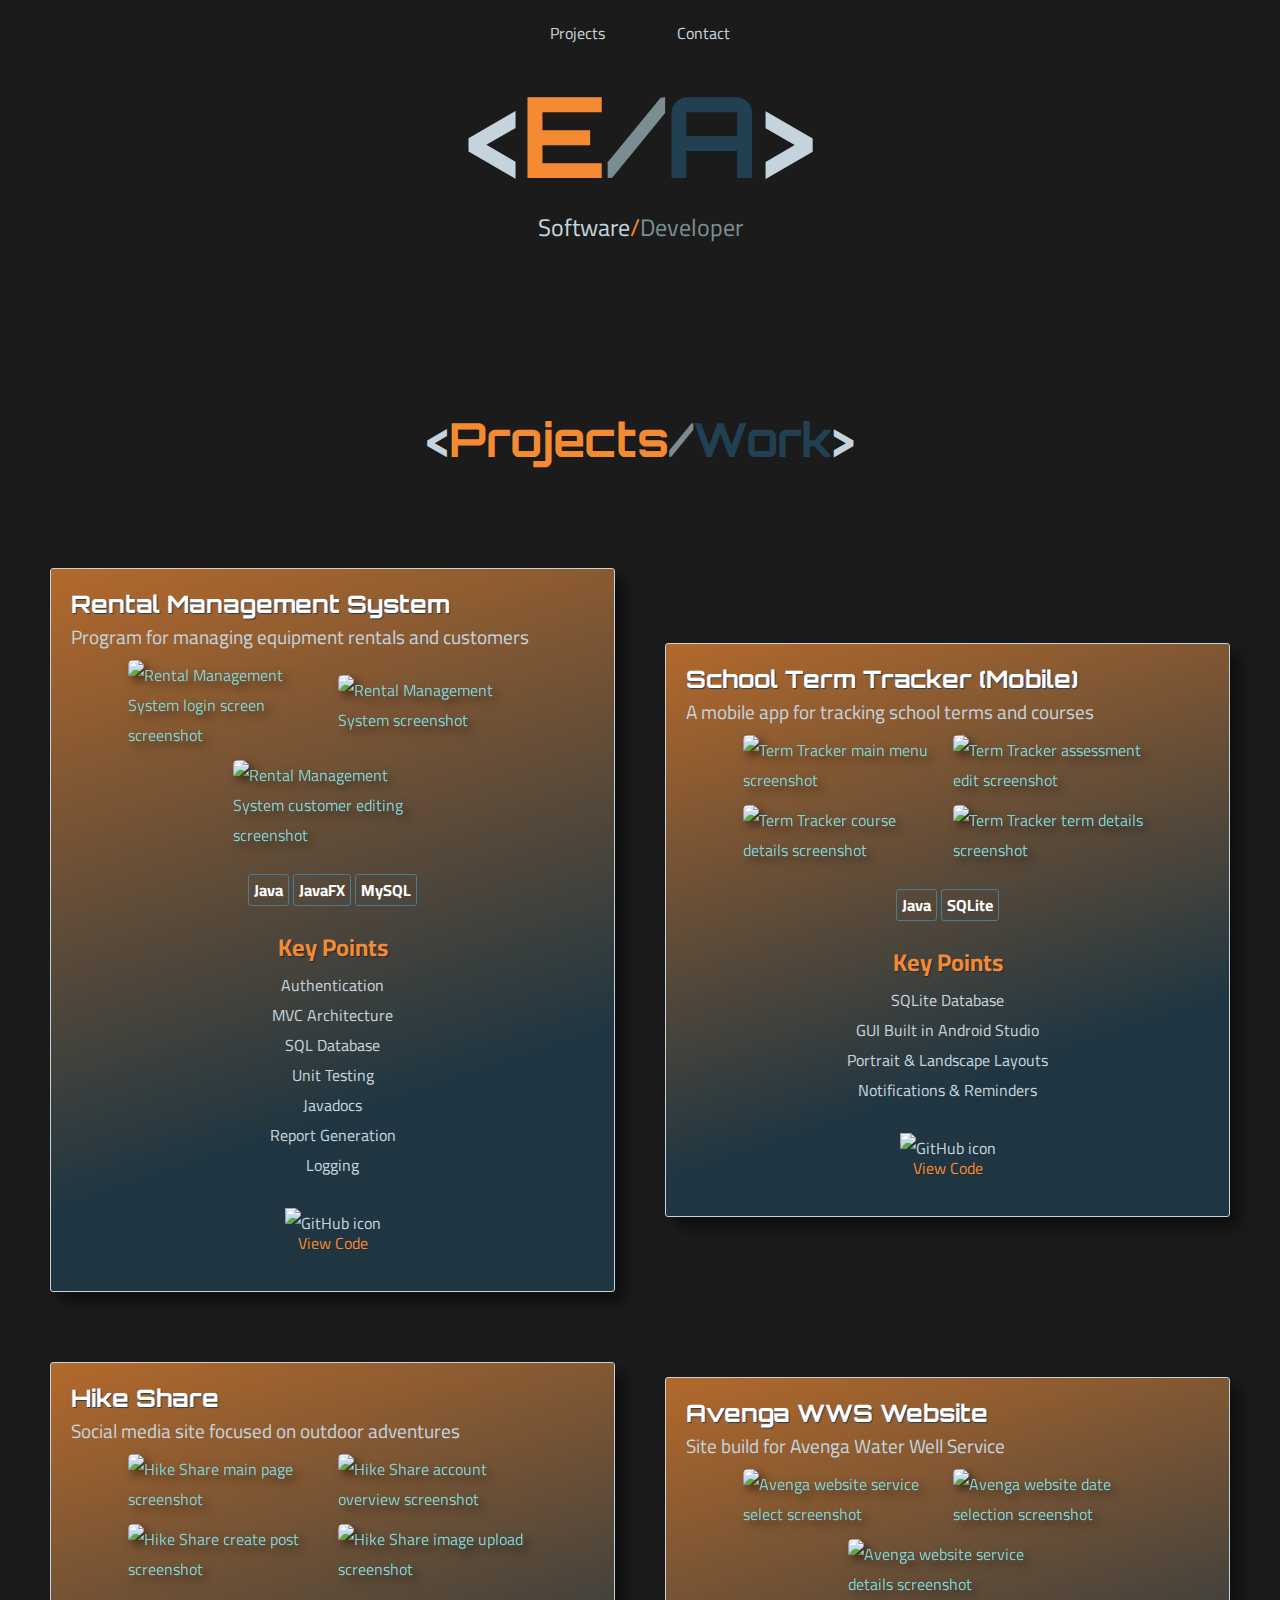
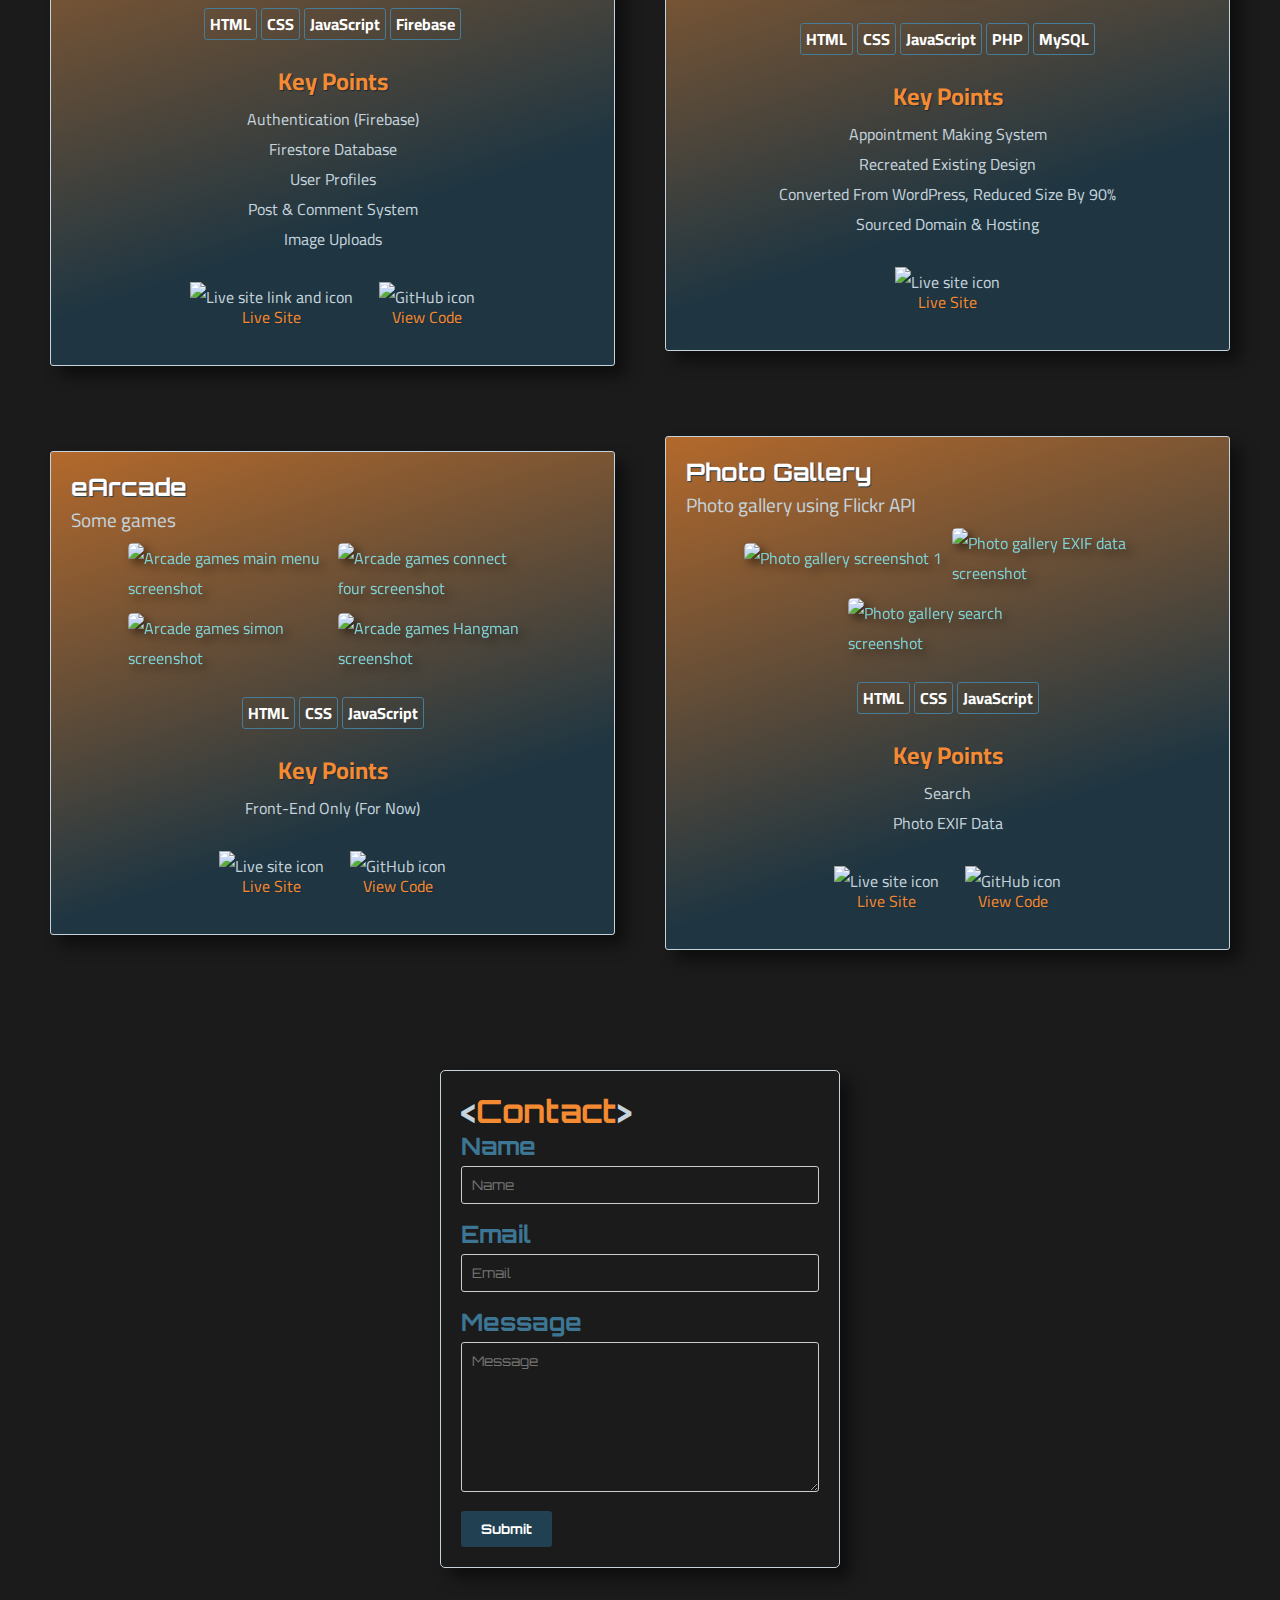
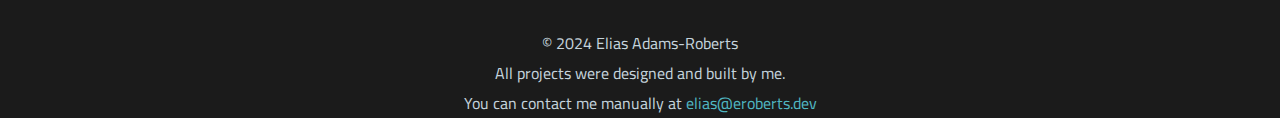
==== commit 371eb85f: "Update key points and features sections in index.html" ====
--- a/index.html
+++ b/index.html
@@ -264,9 +264,8 @@
           <h5 class="project-features-title">Key Points</h5>
           <ul class="project-features-list">
             <li>Appointment Making System</li>
-            <li>SQL Database</li>
             <li>Recreated Existing Design</li>
-            <li>Reduced Size by 90% (Converted from WordPress)</li>
+            <li>Converted From WordPress, Reduced Size By 90%</li>
             <li>Sourced Domain & Hosting</li>
           </ul>
         </div>
